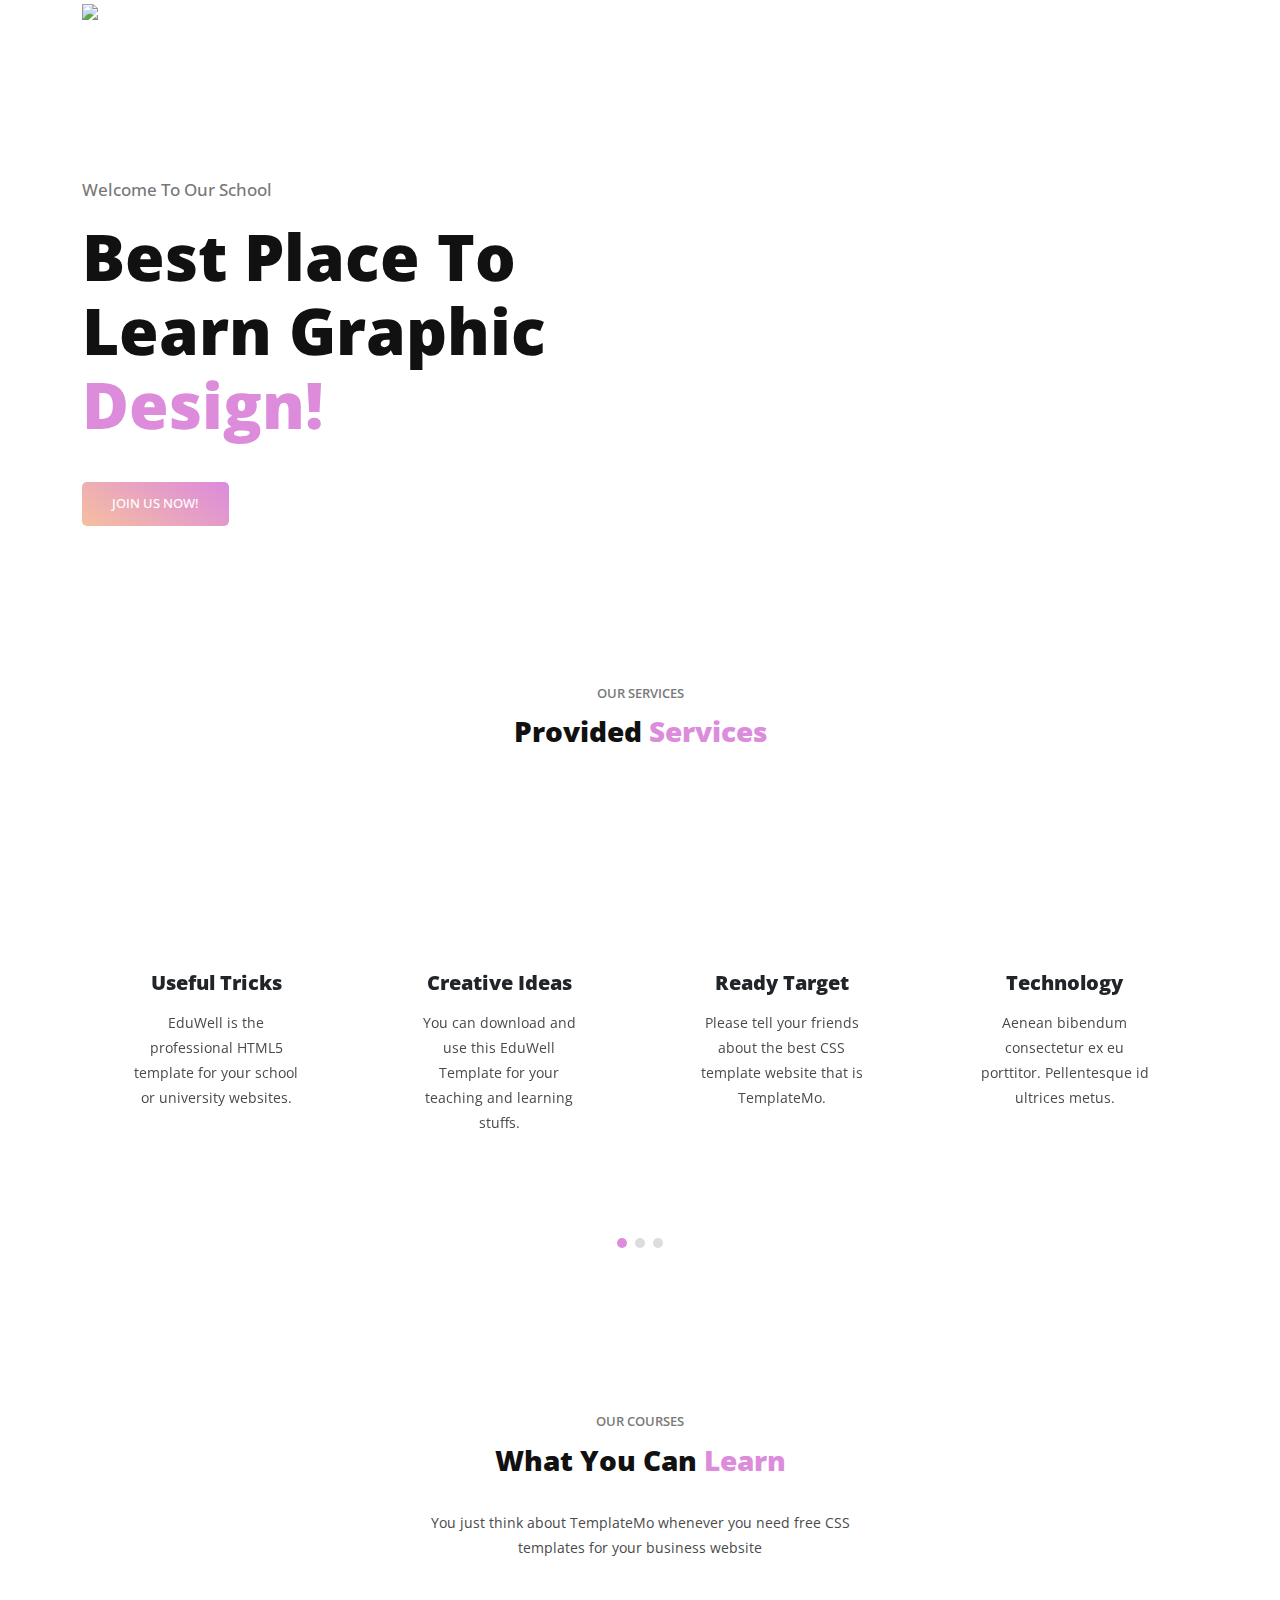
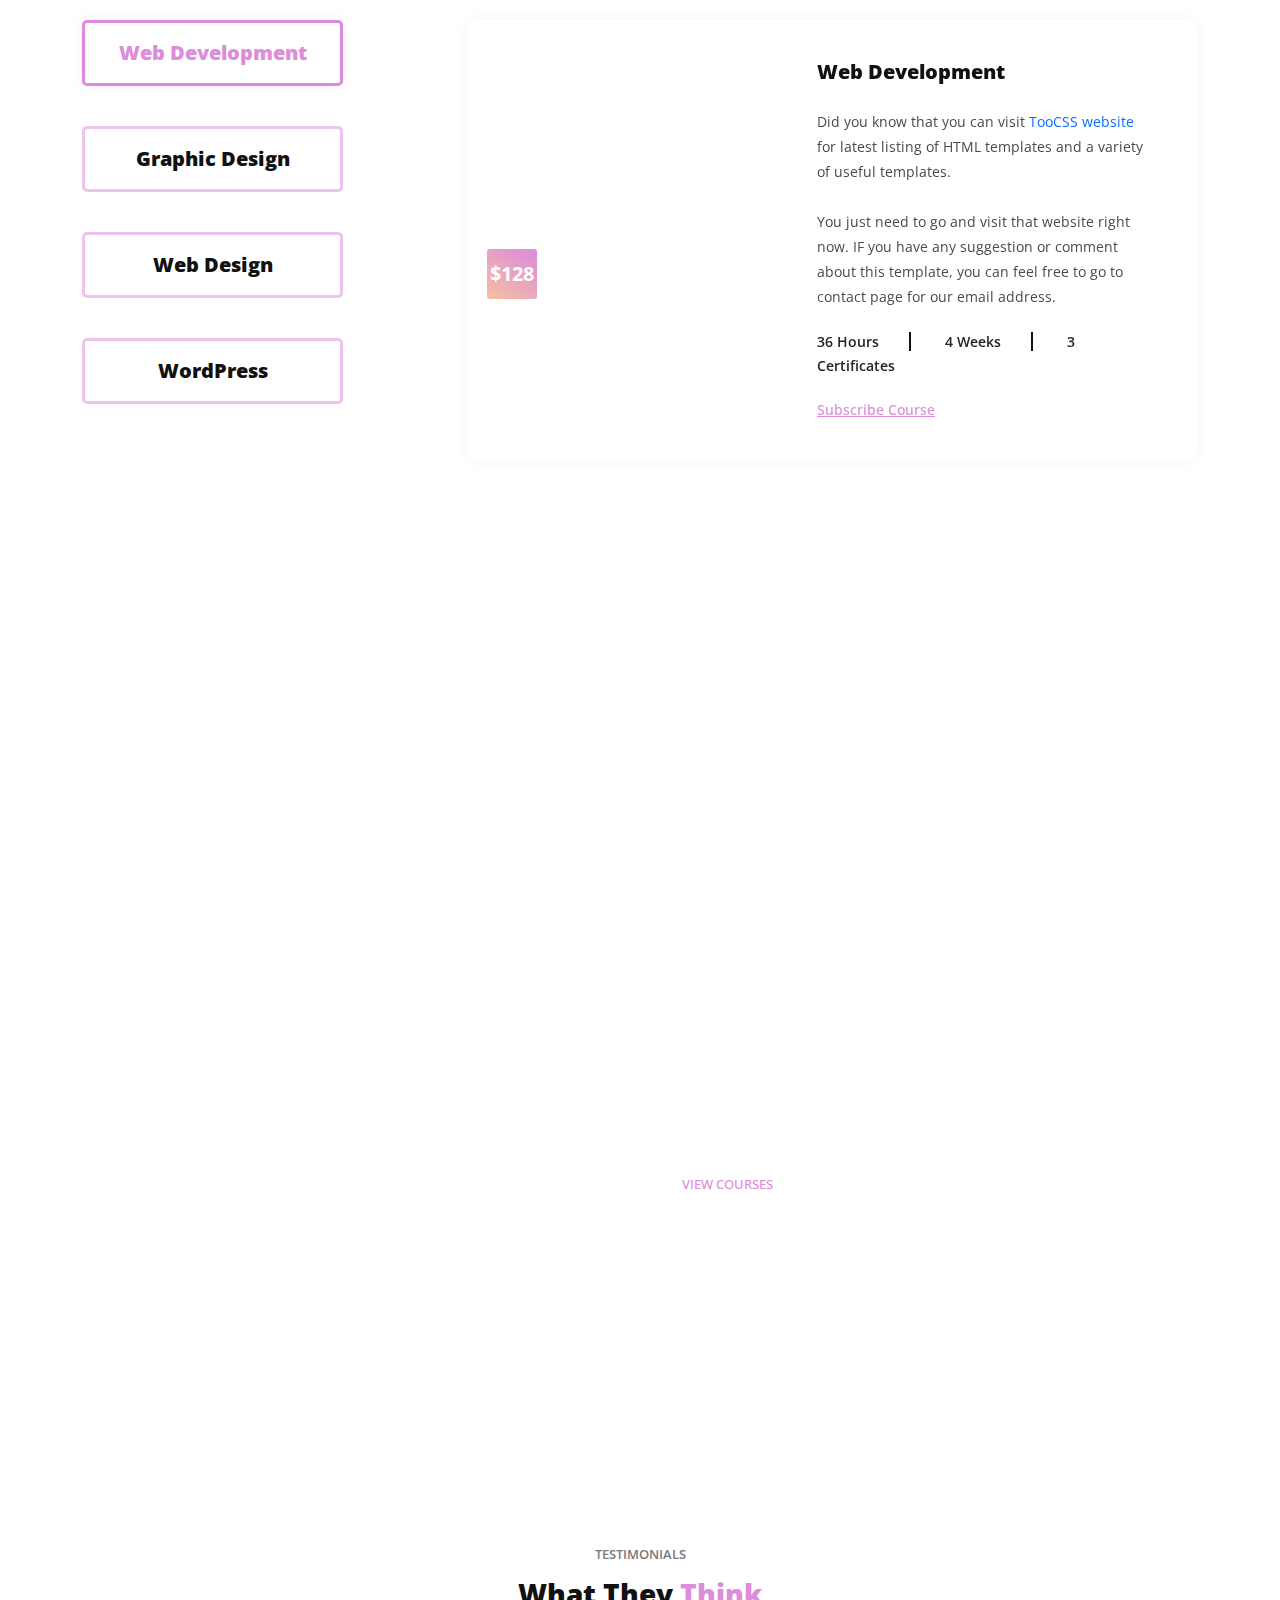
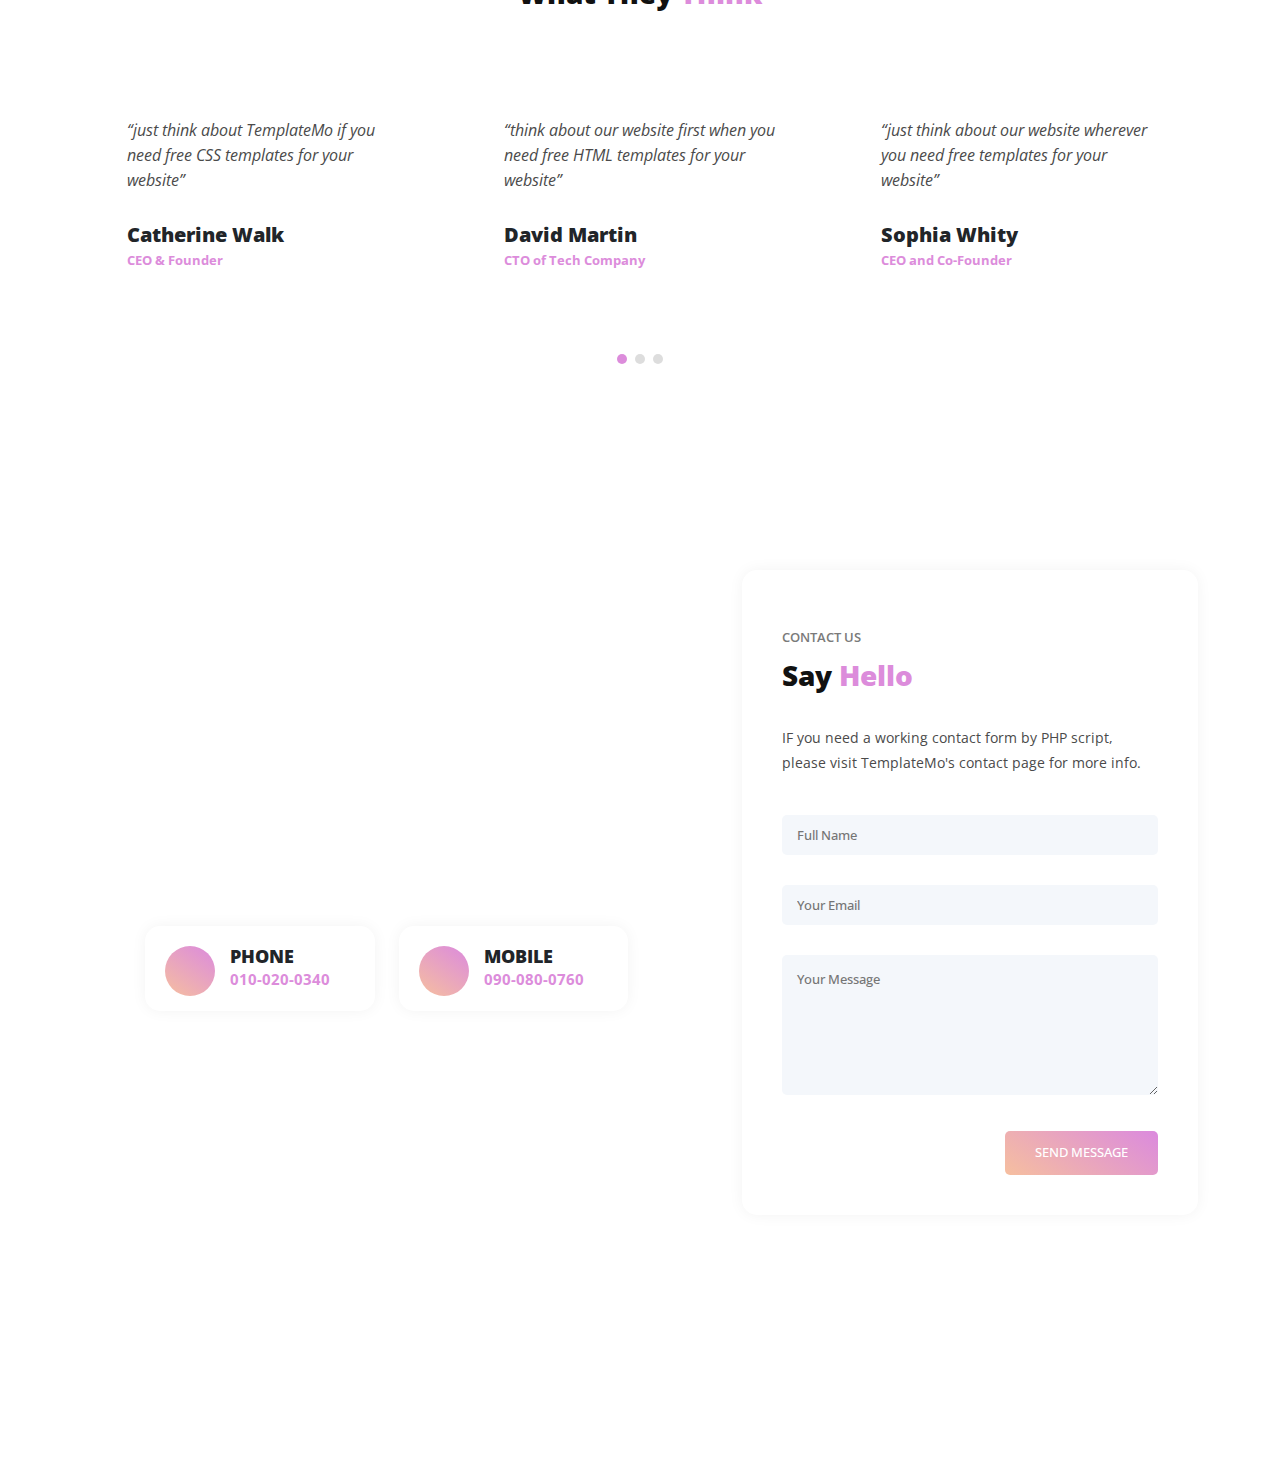
==== src/about_us.html @ ab00bff4 "About us" ====
<!DOCTYPE html>
<html lang="en">

  <head>

    <meta charset="utf-8">
    <meta name="viewport" content="width=device-width, initial-scale=1, shrink-to-fit=no">
    <meta name="description" content="">
    <meta name="author" content="">
    <link href="https://fonts.googleapis.com/css?family=Open+Sans:100,200,300,400,500,600,700,800,900" rel="stylesheet">

    <title>EduWell - Education HTML5 Template</title>

    <!-- Bootstrap core CSS -->
    <link href="css/bootstrap.min.css" rel="stylesheet">


    <!-- Additional CSS Files -->
    <link rel="stylesheet" href="css/fontawesome.css">
    <link rel="stylesheet" href="css/templatemo-eduwell-style.css">
    <link rel="stylesheet" href="css/owl.css">
    <link rel="stylesheet" href="css/lightbox.css">
<!--

TemplateMo 573 EduWell

https://templatemo.com/tm-573-eduwell

-->
  </head>

<body>


  <!-- ***** Header Area Start ***** -->
  <header class="header-area header-sticky">
      <div class="container">
          <div class="row">
              <div class="col-12">
                  <nav class="main-nav">
                      <!-- ***** Logo Start ***** -->
                      <a href="index.html" class="logo">
                          <img src="assets/images/templatemo-eduwell.png" alt="EduWell Template">
                      </a>
                      <!-- ***** Logo End ***** -->
                      <!-- ***** Menu Start ***** -->
                      <ul class="nav">
                          <li class="scroll-to-section"><a href="#top" class="active">Home</a></li>
                          <li class="scroll-to-section"><a href="#services">Services</a></li>
                          <li class="scroll-to-section"><a href="#courses">Courses</a></li>
                          <li class="has-sub">
                              <a href="javascript:void(0)">Pages</a>
                              <ul class="sub-menu">
                                  <li><a href="about-us.html">About Us</a></li>
                                  <li><a href="our-services.html">Our Services</a></li>
                                  <li><a href="contact-us.html">Contact Us</a></li>
                              </ul>
                          </li>
                          <li class="scroll-to-section"><a href="#testimonials">Testimonials</a></li> 
                          <li class="scroll-to-section"><a href="#contact-section">Contact Us</a></li> 
                      </ul>        
                      <a class='menu-trigger'>
                          <span>Menu</span>
                      </a>
                      <!-- ***** Menu End ***** -->
                  </nav>
              </div>
          </div>
      </div>
  </header>
  <!-- ***** Header Area End ***** -->

  <!-- ***** Main Banner Area Start ***** -->
  <section class="main-banner" id="top">
    <div class="container">
      <div class="row">
        <div class="col-lg-6 align-self-center">
          <div class="header-text">
            <h6>Welcome to our school</h6>
            <h2>Best Place To Learn Graphic <em>Design!</em></h2>
            <div class="main-button-gradient">
              <div class="scroll-to-section"><a href="#contact-section">Join Us Now!</a></div>
            </div>
          </div>
        </div>
        <div class="col-lg-6">
          <div class="right-image">
            <img src="assets/images/banner-right-image.png" alt="">
          </div>
        </div>
      </div>
    </div>
  </section>
  <!-- ***** Main Banner Area End ***** -->

  <section class="services" id="services">
    <div class="container">
      <div class="row">
        <div class="col-lg-12">
          <div class="section-heading">
            <h6>Our Services</h6>
            <h4>Provided <em>Services</em></h4>
          </div>
        </div>
        <div class="col-lg-12">
          <div class="owl-service-item owl-carousel">
            <div class="item">
              <div class="service-item">
                <div class="icon">
                  <img src="assets/images/service-icon-01.png" alt="">
                </div>
                <h4>Useful Tricks</h4>
                <p>EduWell is the professional HTML5 template for your school or university websites.</p>
              </div>
            </div>
            <div class="item">
              <div class="service-item">
                <div class="icon">
                  <img src="assets/images/service-icon-02.png" alt="">
                </div>
                <h4>Creative Ideas</h4>
                <p>You can download and use this EduWell Template for your teaching and learning stuffs.</p>
              </div>
            </div>
            <div class="item">
              <div class="service-item">
                <div class="icon">
                  <img src="assets/images/service-icon-03.png" alt="">
                </div>
                <h4>Ready Target</h4>
                <p>Please tell your friends about the best CSS template website that is TemplateMo.</p>
              </div>
            </div>
            <div class="item">
              <div class="service-item">
                <div class="icon">
                  <img src="assets/images/service-icon-04.png" alt="">
                </div>
                <h4>Technology</h4>
                <p>Aenean bibendum consectetur ex eu porttitor. Pellentesque id ultrices metus.</p>
              </div>
            </div>
            <div class="item">
              <div class="service-item">
                <div class="icon">
                  <img src="assets/images/service-icon-01.png" alt="">
                </div>
                <h4>Useful Tricks</h4>
                <p>In non nisi eget magna efficitur ultricies non quis sapien. Pellentesque tellus.</p>
              </div>
            </div>
            <div class="item">
              <div class="service-item">
                <div class="icon">
                  <img src="assets/images/service-icon-02.png" alt="">
                </div>
                <h4>Creative Ideas</h4>
                <p>Aenean bibendum consectetur ex eu porttitor. Pellentesque id ultrices metus.</p>
              </div>
            </div>
            <div class="item">
              <div class="service-item">
                <div class="icon">
                  <img src="assets/images/service-icon-03.png" alt="">
                </div>
                <h4>Ready Target</h4>
                <p>In non nisi eget magna efficitur ultricies non quis sapien. Pellentesque tellus.</p>
              </div>
            </div>
            <div class="item">
              <div class="service-item">
                <div class="icon">
                  <img src="assets/images/service-icon-04.png" alt="">
                </div>
                <h4>Technology</h4>
                <p>Aenean bibendum consectetur ex eu porttitor. Pellentesque id ultrices metus.</p>
              </div>
            </div>
            <div class="item">
              <div class="service-item">
                <div class="icon">
                  <img src="assets/images/service-icon-01.png" alt="">
                </div>
                <h4>Useful Tricks</h4>
                <p>In non nisi eget magna efficitur ultricies non quis sapien. Pellentesque tellus.</p>
              </div>
            </div>
            <div class="item">
              <div class="service-item">
                <div class="icon">
                  <img src="assets/images/service-icon-02.png" alt="">
                </div>
                <h4>Creative Ideas</h4>
                <p>Aenean bibendum consectetur ex eu porttitor. Pellentesque id ultrices metus.</p>
              </div>
            </div>
            <div class="item">
              <div class="service-item">
                <div class="icon">
                  <img src="assets/images/service-icon-03.png" alt="">
                </div>
                <h4>Ready Target</h4>
                <p>In non nisi eget magna efficitur ultricies non quis sapien. Pellentesque tellus.</p>
              </div>
            </div>
            <div class="item">
              <div class="service-item">
                <div class="icon">
                  <img src="assets/images/service-icon-04.png" alt="">
                </div>
                <h4>Technology</h4>
                <p>Praesent accumsan condimentum arcu, id porttitor est semper nec. Nunc diam lorem.</p>
              </div>
            </div>
          </div>
        </div>
      </div>
    </div>
  </section>

  <section class="our-courses" id="courses">
    <div class="container">
      <div class="row">
        <div class="col-lg-6 offset-lg-3">
          <div class="section-heading">
            <h6>OUR COURSES</h6>
            <h4>What You Can <em>Learn</em></h4>
            <p>You just think about TemplateMo whenever you need free CSS templates for your business website</p>
          </div>
        </div>
        <div class="col-lg-12">
          <div class="naccs">
            <div class="tabs">
              <div class="row">
                <div class="col-lg-3">
                  <div class="menu">
                    <div class="active gradient-border"><span>Web Development</span></div>
                    <div class="gradient-border"><span>Graphic Design</span></div>
                    <div class="gradient-border"><span>Web Design</span></div>
                    <div class="gradient-border"><span>WordPress</span></div>
                  </div>
                </div>
                <div class="col-lg-9">
                  <ul class="nacc">
                    <li class="active">
                      <div>
                        <div class="left-image">
                          <img src="assets/images/courses-01.jpg" alt="">
                          <div class="price"><h6>$128</h6></div>
                        </div>
                        <div class="right-content">
                          <h4>Web Development</h4>
                          <p>Did you know that you can visit <a rel="nofollow" href="https://www.toocss.com/" target="_blank">TooCSS website</a> for latest listing of HTML templates and a variety of useful templates. 
                          <br><br>You just need to go and visit that website right now. IF you have any suggestion or comment about this template, you can feel free to go to contact page for our email address.</p>
                          <span>36 Hours</span>
                          <span>4 Weeks</span>
                          <span class="last-span">3 Certificates</span>
                          <div class="text-button">
                            <a href="contact-us.html">Subscribe Course</a>
                          </div>
                        </div>
                      </div>
                    </li>
                    <li>
                      <div>
                        <div class="left-image">
                          <img src="assets/images/courses-02.jpg" alt="">
                          <div class="price"><h6>$156</h6></div>
                        </div>
                        <div class="right-content">
                          <h4>Creative Graphic Design</h4>
                          <p>You are not allowed to redistribute this template ZIP file on any other website without a permission from us.<br><br>There are some unethical people on this world copied and reposted our templates without any permission from us. Their Karma will hit them really hard. Yeah!</p>
                          <span>48 Hours</span>
                          <span>6 Weeks</span>
                          <span class="last-span">1 Certificate</span>
                          <div class="text-button">
                            <a href="contact-us.html">Subscribe Course</a>
                          </div>
                        </div>
                      </div>
                    </li>
                    <li>
                      <div>
                        <div class="left-image">
                          <img src="assets/images/courses-03.jpg" alt="">
                          <div class="price"><h6>$184</h6></div>
                        </div>
                        <div class="right-content">
                          <h4>Web Design</h4>
                          <p>Quinoa roof party squid prism sustainable letterpress cray hammock tumeric man bun mixtape tofu subway tile cronut. Deep v ennui subway tile organic seitan.<br><br>Kogi VHS freegan bicycle rights try-hard green juice probably haven't heard of them cliche la croix af chillwave.</p>
                          <span>28 Hours</span>
                          <span>4 Weeks</span>
                          <span class="last-span">1 Certificate</span>
                          <div class="text-button">
                            <a href="contact-us.html">Subscribe Course</a>
                          </div>
                        </div>
                      </div>
                    </li>
                    <li>
                      <div>
                        <div class="left-image">
                          <img src="assets/images/courses-04.jpg" alt="">
                          <div class="price"><h6>$76</h6></div>
                        </div>
                        <div class="right-content">
                          <h4>WordPress Introduction</h4>
                          <p>Quinoa roof party squid prism sustainable letterpress cray hammock tumeric man bun mixtape tofu subway tile cronut. Deep v ennui subway tile organic seitan.<br><br>Kogi VHS freegan bicycle rights try-hard green juice probably haven't heard of them cliche la croix af chillwave.</p>
                          <span>48 Hours</span>
                          <span>4 Weeks</span>
                          <span class="last-span">2 Certificates</span>
                          <div class="text-button">
                            <a href="contact-us.html">Subscribe Course</a>
                          </div>
                        </div>
                      </div>
                      </li>
                    </ul>
                </div>
              </div>
            </div>
          </div>
        </div>
      </div>
    </div>
  </section>

  <section class="simple-cta">
    <div class="container">
      <div class="row">
        <div class="col-lg-5 offset-lg-1">
          <div class="left-image">
            <img src="assets/images/cta-left-image.png" alt="">
          </div>
        </div>
        <div class="col-lg-5 align-self-center">
          <h6>Get the sale right now!</h6>
          <h4>Up to 50% OFF For 1+ courses</h4>
          <p>Kogi VHS freegan bicycle rights try-hard green juice probably haven't heard of them cliche la croix af chillwave.</p>
          <div class="white-button">
            <a href="contact-us.html">View Courses</a>
          </div>
        </div>
      </div>
    </div>
  </section>

  <section class="testimonials" id="testimonials">
    <div class="container">
      <div class="row">
        <div class="col-lg-12">
          <div class="section-heading">
            <h6>Testimonials</h6>
            <h4>What They <em>Think</em></h4>
          </div>
        </div>
        <div class="col-lg-12">
          <div class="owl-testimonials owl-carousel" style="position: relative; z-index: 5;">
            <div class="item">
              <p>“just think about TemplateMo if you need free CSS templates for your website”</p>
                <h4>Catherine Walk</h4>
                <span>CEO &amp; Founder</span>
                <img src="assets/images/quote.png" alt="">
            </div>
            <div class="item">
              <p>“think about our website first when you need free HTML templates for your website”</p>
                <h4>David Martin</h4>
                <span>CTO of Tech Company</span>
                <img src="assets/images/quote.png" alt="">
            </div>
            <div class="item">
              <p>“just think about our website wherever you need free templates for your website”</p>
                <h4>Sophia Whity</h4>
                <span>CEO and Co-Founder</span>
                <img src="assets/images/quote.png" alt="">
            </div>
            <div class="item">
              <p>“Praesent accumsan condimentum arcu, id porttitor est semper nec. Nunc diam lorem.”</p>
                <h4>Helen Shiny</h4>
                <span>Tech Officer</span>
                <img src="assets/images/quote.png" alt="">
            </div>
            <div class="item">
              <p>“Praesent accumsan condimentum arcu, id porttitor est semper nec. Nunc diam lorem.”</p>
                <h4>George Soft</h4>
                <span>Gadget Reviewer</span>
                <img src="assets/images/quote.png" alt="">
            </div>
            <div class="item">
              <p>“Praesent accumsan condimentum arcu, id porttitor est semper nec. Nunc diam lorem.”</p>
                <h4>Andrew Hall</h4>
                <span>Marketing Manager</span>
                <img src="assets/images/quote.png" alt="">
            </div>
            <div class="item">
              <p>“Praesent accumsan condimentum arcu, id porttitor est semper nec. Nunc diam lorem.”</p>
                <h4>Maxi Power</h4>
                <span>Fashion Designer</span>
                <img src="assets/images/quote.png" alt="">
            </div>
            <div class="item">
              <p>“Praesent accumsan condimentum arcu, id porttitor est semper nec. Nunc diam lorem.”</p>
                <h4>Olivia Too</h4>
                <span>Creative Designer</span>
                <img src="assets/images/quote.png" alt="">
            </div>
          </div>
        </div>
      </div>
    </div>
  </section>

  <section class="contact-us" id="contact-section">
    <div class="container">
      <div class="row">
        <div class="col-lg-8">
          <div id="map">
          
            <!-- You just need to go to Google Maps for your own map point, and copy the embed code from Share -> Embed a map section -->
            <iframe src="https://www.google.com/maps/embed?pb=!1m18!1m12!1m3!1d7151.84524236698!2d-122.19494600413192!3d47.56605883252286!2m3!1f0!2f0!3f0!3m2!1i1024!2i768!4f13.1!3m3!1m2!1s0x5490695e625f8965%3A0xf99b055e76477def!2sNewcastle%20Beach%20Park%20Playground%2C%20Bellevue%2C%20WA%2098006%2C%20USA!5e0!3m2!1sen!2sth!4v1644335269264!5m2!1sen!2sth" width="100%" height="420px" frameborder="0" style="border:0; border-radius: 15px; position: relative; z-index: 2;" allowfullscreen=""></iframe>
            <div class="row">
              <div class="col-lg-4 offset-lg-1">
                <div class="contact-info">
                  <div class="icon">
                    <i class="fa fa-phone"></i>
                  </div>
                  <h4>Phone</h4>
                  <span>010-020-0340</span>
                </div>
              </div>
              <div class="col-lg-4">
                <div class="contact-info">
                  <div class="icon">
                    <i class="fa fa-phone"></i>
                  </div>
                  <h4>Mobile</h4>
                  <span>090-080-0760</span>
                </div>
              </div>
            </div>
          </div>
        </div>
        <div class="col-lg-4">
          <form id="contact" action="" method="post">
            <div class="row">
              <div class="col-lg-12">
                <div class="section-heading">
                  <h6>Contact us</h6>
                  <h4>Say <em>Hello</em></h4>
                  <p>IF you need a working contact form by PHP script, please visit TemplateMo's contact page for more info.</p>
                </div>
              </div>
              <div class="col-lg-12">
                <fieldset>
                  <input type="name" name="name" id="name" placeholder="Full Name" autocomplete="on" required>
                </fieldset>
              </div>
              <div class="col-lg-12">
                <fieldset>
                  <input type="text" name="email" id="email" pattern="[^ @]*@[^ @]*" placeholder="Your Email" required="">
                </fieldset>
              </div>
              <div class="col-lg-12">
                <fieldset>
                  <textarea name="message" id="message" placeholder="Your Message"></textarea>
                </fieldset>
              </div>
              <div class="col-lg-12">
                <fieldset>
                  <button type="submit" id="form-submit" class="main-gradient-button">Send Message</button>
                </fieldset>
              </div>
            </div>
          </form>
        </div>
        <div class="col-lg-12">
          <ul class="social-icons">
            <li><a href="#"><i class="fa fa-facebook"></i></a></li>
            <li><a href="#"><i class="fa fa-twitter"></i></a></li>
            <li><a href="#"><i class="fa fa-linkedin"></i></a></li>
            <li><a href="#"><i class="fa fa-rss"></i></a></li>
            <li><a href="#"><i class="fa fa-dribbble"></i></a></li>
          </ul>
        </div>
        <div class="col-lg-12">
          <p class="copyright">Copyright © 2022 EduWell Co., Ltd. All Rights Reserved. 
          
          <br>Design: <a rel="sponsored" href="https://templatemo.com" target="_blank">TemplateMo</a></p>
        </div>
      </div>
    </div>
  </section>

  <!-- Scripts -->
  <!-- Bootstrap core JavaScript -->
    <script src="js/jquery-3.6.0.min.js"></script>
    <script src="js/bootstrap.min.js"></script>

    <script src="js/isotope.min.js"></script>
    <script src="js/owl-carousel.js"></script>
    <script src="js/lightbox.js"></script>
    <script src="js/tabs.js"></script>
    <script src="js/video.js"></script>
    <script src="js/slick-slider.js"></script>
    <script src="js/custom.js"></script>
    <script>
        //according to loftblog tut
        $('.nav li:first').addClass('active');

        var showSection = function showSection(section, isAnimate) {
          var
          direction = section.replace(/#/, ''),
          reqSection = $('.section').filter('[data-section="' + direction + '"]'),
          reqSectionPos = reqSection.offset().top - 0;

          if (isAnimate) {
            $('body, html').animate({
              scrollTop: reqSectionPos },
            800);
          } else {
            $('body, html').scrollTop(reqSectionPos);
          }

        };

        var checkSection = function checkSection() {
          $('.section').each(function () {
            var
            $this = $(this),
            topEdge = $this.offset().top - 80,
            bottomEdge = topEdge + $this.height(),
            wScroll = $(window).scrollTop();
            if (topEdge < wScroll && bottomEdge > wScroll) {
              var
              currentId = $this.data('section'),
              reqLink = $('a').filter('[href*=\\#' + currentId + ']');
              reqLink.closest('li').addClass('active').
              siblings().removeClass('active');
            }
          });
        };

        $('.main-menu, .responsive-menu, .scroll-to-section').on('click', 'a', function (e) {
          e.preventDefault();
          showSection($(this).attr('href'), true);
        });

        $(window).scroll(function () {
          checkSection();
        });
    </script>
</body>

</html>
---- src/css/templatemo-eduwell-style.css ----
/*

TemplateMo 573 EduWell

https://templatemo.com/tm-573-eduwell

*/

/* ---------------------------------------------
Table of contents
------------------------------------------------
01. font & reset css
02. reset
03. global styles
04. header
05. banner
06. features
07. testimonials
08. contact
09. footer
10. preloader
11. search
12. portfolio

--------------------------------------------- */
/* 
---------------------------------------------
font & reset css
--------------------------------------------- 
*/
@import url("https://fonts.googleapis.com/css?family=Open+Sans:100,200,300,400,500,600,700,800,900");
/* 
---------------------------------------------
reset
--------------------------------------------- 
*/
html, body, div, span, applet, object, iframe, h1, h2, h3, h4, h5, h6, p, blockquote, div
pre, a, abbr, acronym, address, big, cite, code, del, dfn, em, font, img, ins, kbd, q,
s, samp, small, strike, strong, sub, sup, tt, var, b, u, i, center, dl, dt, dd, ol, ul, li,
figure, header, nav, section, article, aside, footer, figcaption {
  margin: 0;
  padding: 0;
  border: 0;
  outline: 0;
}

.clearfix:after {
  content: ".";
  display: block;
  clear: both;
  visibility: hidden;
  line-height: 0;
  height: 0;
}

.clearfix {
  display: inline-block;
}

html[xmlns] .clearfix {
  display: block;
}

* html .clearfix {
  height: 1%;
}

ul, li {
  padding: 0;
  margin: 0;
  list-style: none;
}

header, nav, section, article, aside, footer, hgroup {
  display: block;
}

* {
  box-sizing: border-box;
}

html, body {
  font-family: 'Open Sans', sans-serif;
  font-weight: 400;
  background-color: #fff;
  font-size: 16px;
  -ms-text-size-adjust: 100%;
  -webkit-font-smoothing: antialiased;
  -moz-osx-font-smoothing: grayscale;
}

a {
  text-decoration: none !important;
}

h1, h2, h3, h4, h5, h6 {
  margin-top: 0px;
  margin-bottom: 0px;
}

ul {
  margin-bottom: 0px;
}

p {
  font-size: 14px;
  line-height: 25px;
  color: #4a4a4a;
}

img {
  width: 100%;
  overflow: hidden;
}

/* 
---------------------------------------------
global styles
--------------------------------------------- 
*/
html,
body {
  background: #fff;
  font-family: 'Open Sans', sans-serif;
}

::selection {
  background: #dc8cdb;
  color: #fff;
}

::-moz-selection {
  background: #dc8cdb;
  color: #fff;
}

@media (max-width: 991px) {
  html, body {
    overflow-x: hidden;
  }
  .mobile-top-fix {
    margin-top: 30px;
    margin-bottom: 0px;
  }
  .mobile-bottom-fix {
    margin-bottom: 30px;
  }
  .mobile-bottom-fix-big {
    margin-bottom: 60px;
  }
}

.main-button-gradient a {
  font-size: 13px;
  color: #fff;
  background: rgb(219,138,222);
  background: linear-gradient(-145deg, rgba(219,138,222,1) 0%, rgba(246,191,159,1) 100%);
  padding: 12px 30px;
  display: inline-block;
  border-radius: 5px;
  font-weight: 500;
  text-transform: uppercase;
  transition: all .3s;
}

.main-button-gradient a:hover {
  background: rgb(219,138,222);
  background: linear-gradient(-145deg, rgba(219,138,222,1) 0%, rgba(246,191,159,1) 100%);
  opacity: 0.9;
}

.white-button a {
  font-size: 13px;
  color: #dc8cdb;
  background-color: #fff;
  padding: 12px 30px;
  display: inline-block;
  border-radius: 5px;
  font-weight: 500;
  text-transform: uppercase;
  transition: all .3s;
}

.white-button a:hover {
  opacity: 0.9;
}

.text-button a {
  font-size: 14px;
  font-weight: 500;
  color: #dc8cdb;
  text-decoration: underline !important;
  transition: all .3s;
}

.text-button a:hover {
  opacity: 0.75;
}

section {
  margin-top: 140px;
}

#contact-section {
  padding-top: 20px;
}

.section-heading {
  position: relative;
  z-index: 2;
  padding-top: 20px;
  margin-top: 0px;
  text-align: center;
  margin-bottom: 60px;
}

.section-heading h6 {
  font-size: 13px;
  text-transform: uppercase;
  color: #7a7a7a;
  font-weight: 600;
}

.section-heading h4 {
  margin-top: 10px;
  line-height: 40px;
  font-size: 28px;
  font-weight: 900;
  text-transform: capitalize;
  color: #111;
}

.section-heading h4 em {
  font-style: normal;
  color: #dc8cdb;
}

.section-heading p {
  margin-top: 30px;
}


/* 
---------------------------------------------
header
--------------------------------------------- 
*/
.background-header {
  background: rgb(219,138,222) !important;
  background: linear-gradient(-145deg, rgba(219,138,222,1) 0%, rgba(246,191,159,1) 100%) !important;
  height: 80px!important;
  position: fixed!important;
  top: 0!important;
  left: 0;
  right: 0;
  box-shadow: 0px 0px 10px rgba(0,0,0,0.15)!important;
}

.header-area {
  background-image: url(../images/header-bg.png);
  background-size: contain;
  background-repeat: no-repeat;
  background-position: center;
  position: absolute;
  height: 110px;
  top: 0;
  left: 0;
  right: 0;
  z-index: 100;
  -webkit-transition: all .5s ease 0s;
  -moz-transition: all .5s ease 0s;
  -o-transition: all .5s ease 0s;
  transition: all .5s ease 0s;
}

.header-area .main-nav {
  min-height: 80px;
  background: transparent;
}

.header-area .main-nav .logo {
  line-height: 100px;
  color: #fff;
  font-size: 28px;
  font-weight: 700;
  text-transform: uppercase;
  letter-spacing: 2px;
  float: left;
  -webkit-transition: all 0.3s ease 0s;
  -moz-transition: all 0.3s ease 0s;
  -o-transition: all 0.3s ease 0s;
  transition: all 0.3s ease 0s;
}

.background-header .main-nav .logo {
  line-height: 75px;
}

.background-header .nav {
  margin-top: 20px !important;
}

.header-area .main-nav .nav {
  float: right;
  margin-top: 35px;
  margin-right: 0px;
  background-color: transparent;
  -webkit-transition: all 0.3s ease 0s;
  -moz-transition: all 0.3s ease 0s;
  -o-transition: all 0.3s ease 0s;
  transition: all 0.3s ease 0s;
  position: relative;
  z-index: 999;
}

.header-area .main-nav .nav li {
  padding-left: 30px;
  padding-right: 30px;
}

.header-area .main-nav .nav li:last-child {
  padding-right: 0px;
}

.header-area .main-nav .nav li a {
  display: block;
  font-weight: 400;
  font-size: 14px;
  text-transform: capitalize;
  color: #fff;
  -webkit-transition: all 0.3s ease 0s;
  -moz-transition: all 0.3s ease 0s;
  -o-transition: all 0.3s ease 0s;
  transition: all 0.3s ease 0s;
  height: 40px;
  line-height: 40px;
  border: transparent;
  letter-spacing: 1px;
}

.header-area .main-nav .nav li:hover a,
.header-area .main-nav .nav li a.active {
  color: #fff!important;
  opacity: 0.75;
}

.background-header .main-nav .nav li:hover a,
.background-header .main-nav .nav li a.active {
  color: #fff!important;
  opacity: 1;
}

.header-area .main-nav .nav li.has-sub {
  position: relative;
  padding-right: 15px;
}

.header-area .main-nav .nav li.has-sub:after {
  font-family: FontAwesome;
  content: "\f107";
  font-size: 12px;
  color: #fff;
  position: absolute;
  right: 5px;
  top: 12px;
}

.header-area .main-nav .nav li.has-sub ul.sub-menu {
  position: absolute;
  width: 140px;
  box-shadow: 0 2px 28px 0 rgba(0, 0, 0, 0.06);
  overflow: hidden;
  top: 40px;
  border-radius: 5px;
  opacity: 0;
  transition: all .3s;
  transform: translateY(+2em);
  visibility: hidden;
  z-index: -1;
}

.header-area .main-nav .nav li.has-sub ul.sub-menu li {
  margin-left: 0px;
  padding-left: 0px;
  padding-right: 0px;
}

.header-area .main-nav .nav li.has-sub ul.sub-menu li a {
  opacity: 1;
  display: block;
  background: #f7f7f7;
  color: #2a2a2a!important;
  padding-left: 20px;
  height: 40px;
  line-height: 40px;
  -webkit-transition: all 0.3s ease 0s;
  -moz-transition: all 0.3s ease 0s;
  -o-transition: all 0.3s ease 0s;
  transition: all 0.3s ease 0s;
  position: relative;
  font-size: 12px;
  font-weight: 400;
  border-bottom: 1px solid #eee;
}

.header-area .main-nav .nav li.has-sub ul li a:hover {
  background: #fff;
  color: #dc8cdb!important;
  padding-left: 25px;
}

.header-area .main-nav .nav li.has-sub ul li a:hover:before {
  width: 3px;
}

.header-area .main-nav .nav li.has-sub:hover ul.sub-menu {
  visibility: visible;
  opacity: 1;
  z-index: 1;
  transform: translateY(0%);
  transition-delay: 0s, 0s, 0.3s;
}

.header-area .main-nav .menu-trigger {
  cursor: pointer;
  display: block;
  position: absolute;
  top: 33px;
  width: 32px;
  height: 40px;
  text-indent: -9999em;
  z-index: 99;
  right: 40px;
  display: none;
}

.background-header .main-nav .menu-trigger {
  top: 23px;
}

.header-area .main-nav .menu-trigger span,
.header-area .main-nav .menu-trigger span:before,
.header-area .main-nav .menu-trigger span:after {
  -moz-transition: all 0.4s;
  -o-transition: all 0.4s;
  -webkit-transition: all 0.4s;
  transition: all 0.4s;
  background-color: #fff;
  display: block;
  position: absolute;
  width: 30px;
  height: 2px;
  left: 0;
}

.background-header .main-nav .menu-trigger span,
.background-header .main-nav .menu-trigger span:before,
.background-header .main-nav .menu-trigger span:after {
  background-color: #fff;
}

.header-area .main-nav .menu-trigger span:before,
.header-area .main-nav .menu-trigger span:after {
  -moz-transition: all 0.4s;
  -o-transition: all 0.4s;
  -webkit-transition: all 0.4s;
  transition: all 0.4s;
  background-color: #fff;
  display: block;
  position: absolute;
  width: 30px;
  height: 2px;
  left: 0;
  width: 75%;
}

.background-header .main-nav .menu-trigger span:before,
.background-header .main-nav .menu-trigger span:after {
  background-color: #fff;
}

.header-area .main-nav .menu-trigger span:before,
.header-area .main-nav .menu-trigger span:after {
  content: "";
}

.header-area .main-nav .menu-trigger span {
  top: 16px;
}

.header-area .main-nav .menu-trigger span:before {
  -moz-transform-origin: 33% 100%;
  -ms-transform-origin: 33% 100%;
  -webkit-transform-origin: 33% 100%;
  transform-origin: 33% 100%;
  top: -10px;
  z-index: 10;
}

.header-area .main-nav .menu-trigger span:after {
  -moz-transform-origin: 33% 0;
  -ms-transform-origin: 33% 0;
  -webkit-transform-origin: 33% 0;
  transform-origin: 33% 0;
  top: 10px;
}

.header-area .main-nav .menu-trigger.active span,
.header-area .main-nav .menu-trigger.active span:before,
.header-area .main-nav .menu-trigger.active span:after {
  background-color: transparent;
  width: 100%;
}

.header-area .main-nav .menu-trigger.active span:before {
  -moz-transform: translateY(6px) translateX(1px) rotate(45deg);
  -ms-transform: translateY(6px) translateX(1px) rotate(45deg);
  -webkit-transform: translateY(6px) translateX(1px) rotate(45deg);
  transform: translateY(6px) translateX(1px) rotate(45deg);
  background-color: #fff;
}

.background-header .main-nav .menu-trigger.active span:before {
  background-color: #fff;
}

.header-area .main-nav .menu-trigger.active span:after {
  -moz-transform: translateY(-6px) translateX(1px) rotate(-45deg);
  -ms-transform: translateY(-6px) translateX(1px) rotate(-45deg);
  -webkit-transform: translateY(-6px) translateX(1px) rotate(-45deg);
  transform: translateY(-6px) translateX(1px) rotate(-45deg);
  background-color: #fff;
}

.background-header .main-nav .menu-trigger.active span:after {
  background-color: #fff;
}

.header-area.header-sticky {
  min-height: 80px;
}

.header-area .nav {
  margin-top: 30px;
}

.header-area.header-sticky .nav li a.active {
  color: #dc8cdb;
}

@media (max-width: 1200px) {
  .header-area .main-nav .nav li {
    padding-left: 7px;
    padding-right: 7px;
  }
  .header-area .main-nav:before {
    display: none;
  }
}

@media (max-width: 767px) {
  .header-area .main-nav .logo {
    color: #1e1e1e;
  }
  .header-area.header-sticky .nav li a:hover,
  .header-area.header-sticky .nav li a.active {
    color: #dc8cdb!important;
    opacity: 1;
  }
  .header-area.header-sticky .nav li.search-icon a {
    width: 100%;
  }
  .header-area {
    background-color: #f7f7f7;
    padding: 0px 15px;
    height: 100px;
    box-shadow: none;
    text-align: center;
  }
  .header-area .container {
    padding: 0px;
  }
  .header-area .logo {
    margin-left: 30px;
  }
  .header-area .menu-trigger {
    display: block !important;
  }
  .header-area .main-nav {
    overflow: hidden;
  }
  .header-area .main-nav .nav {
    float: none;
    width: 100%;
    display: none;
    -webkit-transition: all 0s ease 0s;
    -moz-transition: all 0s ease 0s;
    -o-transition: all 0s ease 0s;
    transition: all 0s ease 0s;
    margin-left: 0px;
  }
  .header-area .main-nav .nav li:first-child {
    border-top: 1px solid #eee;
  }
  .header-area.header-sticky .nav {
    margin-top: 100px !important;
  }
  .header-area .main-nav .nav li {
    width: 100%;
    background: #fff;
    border-bottom: 1px solid #eee;
    padding-left: 0px !important;
    padding-right: 0px !important;
  }
  .header-area .main-nav .nav li a {
    height: 50px !important;
    line-height: 50px !important;
    padding: 0px !important;
    border: none !important;
    background: #f7f7f7 !important;
    color: #191a20 !important;
  }
  .header-area .main-nav .nav li a:hover {
    background: #eee !important;
    color: #dc8cdb!important;
  }
  .header-area .main-nav .nav li.has-sub ul.sub-menu {
    position: relative;
    visibility: inherit;
    opacity: 1;
    z-index: 1;
    transform: translateY(0%);
    top: 0px;
    width: 100%;
    box-shadow: none;
    height: 0px;
    transition: all 0s;
  }
  .header-area .main-nav .nav li.submenu ul li a {
    font-size: 12px;
    font-weight: 400;
  }
  .header-area .main-nav .nav li.submenu ul li a:hover:before {
    width: 0px;
  }
  .header-area .main-nav .nav li.has-sub ul.sub-menu {
    height: auto;
  }
  .header-area .main-nav .nav li.has-sub:after {
    color: #3B566E;
    right: 30px;
    font-size: 14px;
    top: 15px;
  }
  .header-area .main-nav .nav li.submenu:hover ul, .header-area .main-nav .nav li.submenu:focus ul {
    height: 0px;
  }
}

@media (min-width: 767px) {
  .header-area .main-nav .nav {
    display: flex !important;
  }
}


/* 
---------------------------------------------
banner
--------------------------------------------- 
*/

section.main-banner {
  margin-top: 0px;
}

.main-banner {
  padding-top: 180px;
}

.main-banner .right-image {
  margin-left: 120px;
  position: relative;
  z-index: 2;
}

.main-banner .right-image img {
  position: relative;
  z-index: 2;
}

.main-banner .right-image::after {
  position: absolute;
  background-image: url(../images/banner-right-dec.png);
  width: 378px;
  height: 378px;
  content: '';
  right: -25%;
  z-index: 1;
}

.main-banner .header-text::after {
  position: absolute;
  background-image: url(../images/banner-left-dec.png);
  width: 214px;
  height: 429px;
  content: '';
  left: 0;
  bottom: -240px;
  z-index: 1;
}

.main-banner .header-text h6 {
  position: relative;
  z-index: 2;
  font-size: 17px;
  font-weight: 500;
  text-transform: capitalize;
  color: #777777;;
}

.main-banner .header-text h2 {
  position: relative;
  z-index: 2;
  margin-top: 20px;
  font-size: 64px;
  color: #111111;
  font-weight: 900;
  line-height: 74px;
  margin-bottom: 40px;
}

.main-banner .header-text h2 em {
  font-style: normal;
  color: #dc8cdb;
}

.main-banner .main-button-gradient {
  position: relative;
  z-index: 2;
}


/*
---------------------------------------------
services
---------------------------------------------
*/ 

.services .item {
  border-radius: 15px;
  text-align: center;
  padding: 50px 30px;
  margin: 15px;
  transition: all .3s;
}

.services .item:hover {
  box-shadow: 0px 0px 15px rgba(0, 0, 0, 0.06);
}

.services .item .icon {
  max-width: 75px;
  margin: 0 auto;
  min-height: 80px;
  line-height: 80px;
  vertical-align: middle;
}

.services .item h4 {
  margin-top: 15px;
  margin-bottom: 15px;
  font-size: 20px;
  font-weight: 800;
}

.services .owl-dots {
  text-align: center;
  margin-top: 30px;
}

.services .owl-dots .owl-dot {
  width: 10px;
  height: 10px;
  background-color: #ddd;
  border-radius: 50%;
  margin: 0px 4px;
}

.services .owl-dots .active {
  background-color: #dc8cdb;
}


/*
---------------------------------------------
our courses
---------------------------------------------
*/

section.our-courses {
  position: relative;
}

section.our-courses .section-heading p {
  padding: 0px 60px;
}

section.our-courses:before {
  position: absolute;
  content: '';
  background-image: url(../images/our-courses-left-dec.png);
  left: 45px;
  top: -140px;
  width: 291px;
  height: 231px;
  z-index: 1;
}

section.our-courses:after {
  position: absolute;
  content: '';
  background-image: url(../images/our-courses-right-dec.png);
  right: 45px;
  top: -140px;
  width: 291px;
  height: 231px;
  z-index: 1;
}

section.our-courses .naccs {
  position: relative;
}

section.our-courses .naccs .menu div {
  padding: 15px 30px;
  text-align: center;
  border-radius: 5px !important;
  margin-bottom: 40px;
  font-size: 20px;
  color: #111;
  background-color: #fff;
  cursor: pointer;
  vertical-align: middle;
  font-weight: 900;
  transition: 1s all cubic-bezier(0.075, 0.82, 0.165, 1);
  border: 3px solid rgba(219,138,222,0.5);
}

section.our-courses .naccs .menu div.active {
  color: #dc8cdb;
  border: 3px solid rgba(219,138,222,1);
  box-shadow: 0px 0px 15px rgba(0, 0, 0, 0.05);
}

section.our-courses ul.nacc {
  margin-left: 100px !important;
  position: relative;
  min-height: 100%;
  list-style: none;
  margin: 0;
  padding: 0;
  transition: 0.5s all cubic-bezier(0.075, 0.82, 0.165, 1);
}

section.our-courses ul.nacc li {
  background-color: #fff;
  overflow: hidden;
  opacity: 0;
  transform: translateX(50px);
  position: absolute;
  list-style: none;
  transition: 1s all cubic-bezier(0.075, 0.82, 0.165, 1);
  border-radius: 15px;
  box-shadow: 0px 0px 15px rgba(0, 0, 0, 0.05);
  padding-right: 50px;
}

section.our-courses ul.nacc li .left-image {
  position: absolute;
  margin-right: 50px;
  top: 50%;
  transform: translateY(-50%);
}

section.our-courses ul.nacc li .left-image img {
  border-top-left-radius: 15px;
  border-bottom-left-radius: 15px;
}

section.our-courses ul.nacc li .left-image .price h6 {
  position: absolute;
  background: rgb(219,138,222);
  background: linear-gradient(-145deg, rgba(219,138,222,1) 0%, rgba(246,191,159,1) 100%);
  color: #fff;
  top: 20px;
  left: 20px;
  font-size: 20px;
  font-weight: 700;
  width: 50px;
  height: 50px;
  border-radius: 3px;
  display: inline-block;
  text-align: center;
  line-height: 50px;
}

section.our-courses ul.nacc li .right-content {
  padding: 40px 0px;
  margin-left: 350px;
}

section.our-courses ul.nacc li .right-content h4 {
  font-size: 20px;
  color: #111;
  margin-bottom: 25px;
  font-weight: 800;
}

section.our-courses ul.nacc li .right-content ul {
  margin-top: 20px;
  margin-bottom: 20px;
}

section.our-courses ul.nacc li .right-content span {
  font-size: 14px;
  font-weight: 600;
  margin-right: 30px;
  padding-right: 30px;
  border-right: 2px solid #111;
}

section.our-courses ul.nacc li .right-content .last-span {
  margin-right: 0px;
  padding-right: 0px;
  border-right: none;
}

section.our-courses ul.nacc li .right-content p {
  margin-bottom: 20px;
}

section.our-courses ul.nacc li .right-content .text-button {
  margin-top: 20px;
}

section.our-courses ul.nacc li.active {
  position: relative;
  transition-delay: 0.3s;
  z-index: 2;
  opacity: 1;
  transform: translateX(0px);
}

section.our-courses ul.nacc li p {
  margin: 0;
}


/*
---------------------------------------------
cta
---------------------------------------------
*/

section.simple-cta {
  background-image: url(../images/cta-bg.png);
  background-repeat: no-repeat;
  background-position: center center;
  background-size: cover;
  width: 100%;
  padding: 180px 0px 180px 0px;
}

section.simple-cta .left-image {
  margin-right: 45px;
}

section.simple-cta h6 {
  font-size: 17px;
  color: #fff;
}

section.simple-cta h4 {
  font-size: 62px;
  font-weight: 900;
  color: #fff;
  line-height: 74px;
  margin-top: 20px;
}

section.simple-cta p {
  color: #fff;
  margin-top: 30px;
  margin-bottom: 40px;
}


/* 
---------------------------------------------
testimonials
--------------------------------------------- 
*/

section.testimonials {
  position: relative;
}

section.testimonials:before {
  position: absolute;
  content: '';
  background-image: url(../images/testimonials-left-dec.png);
  left: 0px;
  top: -140px;
  width: 593px;
  height: 352px;
  z-index: 1;
}

section.testimonials:after {
  position: absolute;
  content: '';
  background-image: url(../images/testimonials-right-dec.png);
  right: 0px;
  bottom: -140px;
  width: 632px;
  height: 352px;
  z-index: 1;
}

.testimonials .item {
  border-radius: 15px;
  padding: 30px;
  background-color: #fff;
  margin: 15px;
  transition: all .3s;
  position: relative;
  z-index: 2;
}

.testimonials .item:hover {
  box-shadow: 0px 0px 15px rgba(0, 0, 0, 0.06);
}

.testimonials .item p {
  font-size: 16px;
  font-style: italic;
}

.testimonials .item h4 {
  margin-top: 30px;
  font-size: 20px;
  font-weight: 900;
  position: relative;
}

.testimonials .item span {
  font-size: 13px;
  font-weight: 700;
  color: #dc8cdb;
}

.testimonials .item img {
  max-width: 44px;
  z-index: 2;
  position: absolute;
  right: 30px;
  bottom: 30px
}

.testimonials .owl-dots {
  text-align: center;
  margin-top: 30px;
}

.testimonials .owl-dots .owl-dot {
  width: 10px;
  height: 10px;
  background-color: #ddd;
  border-radius: 50%;
  margin: 0px 4px;
}

.testimonials .owl-dots .active {
  background-color: #dc8cdb;
}



/* 
---------------------------------------------
contact us
--------------------------------------------- 
*/

section.contact-us {
  background-image: url(../images/footer-bg.png);
  background-position: center center;
  background-repeat: no-repeat;
  background-size: cover;
  padding: 0px;
  position: relative;
}

section.contact-us:after {
  position: absolute;
  content: '';
  background-image: url(../images/footer-left-dec.png);
  left: 0px;
  top: 60px;
  width: 267px;
  height: 396px;
  z-index: 1;
}

section.contact-us .contact-info {
  background-color: #fff;
  margin-top: -30px;
  box-shadow: 0px 0px 15px rgba(0, 0, 0, 0.05);
  border-radius: 15px;
  z-index: 5;
  position: relative;
  padding: 20px;
}

section.contact-us .contact-info .icon i {
  float: left;
  margin-right: 15px;
  width: 50px;
  height: 50px;
  display: inline-block;
  text-align: center;
  line-height: 50px;
  border-radius: 50%;
  background: rgb(219,138,222);
  background: linear-gradient(-145deg, rgba(219,138,222,1) 0%, rgba(246,191,159,1) 100%);
  color: #fff;
}

section.contact-us .contact-info h4 {
  font-size: 18px;
  font-weight: 900;
  text-transform: uppercase;
}

section.contact-us .contact-info span {
  font-size: 15px;
  color: #dc8cdb;
  font-weight: 700;
}

section.contact-us .section-heading {
  text-align: left;
  margin-bottom: 40px;
}

section.contact-us #contact {
  margin-left: -100px;
  position: relative;
  z-index: 5;
  background-color: #fff;
  margin-top: 40px;
  box-shadow: 0px 0px 15px rgba(0, 0, 0, 0.05);
  border-radius: 15px;
  padding: 40px;
}

section.contact-us #contact input {
  width: 100%;
  height: 40px;
  border-radius: 5px;
  background-color: #f4f7fb;
  outline: none;
  border: none;
  box-shadow: none;
  font-size: 13px;
  font-weight: 500;
  color: #7a7a7a;
  padding: 0px 15px;
  margin-bottom: 30px;
}

section.contact-us #contact textarea {
  width: 100%;
  min-height: 140px;
  max-height: 180px;
  border-radius: 5px;
  background-color: #f4f7fb;
  outline: none;
  border: none;
  box-shadow: none;
  font-size: 13px;
  font-weight: 500;
  color: #7a7a7a;
  padding: 15px;
  margin-bottom: 30px;
}

section.contact-us #contact button {
  float: right;
  font-size: 13px;
  color: #fff;
  background: rgb(219,138,222);
  background: linear-gradient(-145deg, rgba(219,138,222,1) 0%, rgba(246,191,159,1) 100%);
  padding: 12px 30px;
  display: inline-block;
  border-radius: 5px;
  font-weight: 500;
  text-transform: uppercase;
  transition: all .3s;
  transition: all .3s;
  border: none;
  outline: none;
}

section.contact-us #contact button:hover {
  opacity: 0.9;
}

section.contact-us ul.social-icons li {
  display: inline-block;
  margin: 0px 5px;
}

section.contact-us ul.social-icons {
  text-align: center;
  margin-top: 70px;
}

section.contact-us ul.social-icons li a {
  width: 44px;
  height: 44px;
  display: inline-block;
  text-align: center;
  line-height: 44px;
  background-color: #fff;
  color: #dc8cdb;
  border-radius: 50%;
  transition: all .5s;
}

section.contact-us ul.social-icons li a:hover {
  background-color: #dc8cdb;
  color: #fff;
}

p.copyright {
  text-align: center;
  color: #fff;
  margin: 40px 0px;
}

p.copyright a {
  font-weight: 700;
  color: #fff;
}

/*
---------------------------------------------
heading page
---------------------------------------------
*/

section.page-heading {
  margin-top: 190px;
  text-align: center;
}

section.page-heading .header-text {
  border-bottom: 3px solid #eee;
  padding-bottom: 80px;
}

section.page-heading .header-text h4 {
  font-size: 17px;
  text-transform: capitalize;
  color: #7a7a7a;
}

section.page-heading .header-text h1 {
  font-size: 62px;
  font-weight: 900;
  color: #111;
  margin-top: 10px;
}


/*
---------------------------------------------
about us page
---------------------------------------------
*/

section.get-info .left-image {
  margin-right: 30px;
}

section.get-info .section-heading {
  text-align: left;
}

section.get-info .info-item {
  border-radius: 15px;
  text-align: left;
  padding: 60px 30px 30px 30px;
  box-shadow: 0px 0px 15px rgba(0, 0, 0, 0.06);
  position: relative;
}

section.get-info .info-item .icon {
  position: absolute;
  left: 30px;
  top: -30px;
  width: 80px;
  height: 80px;
  display: inline-block;
  border-radius: 15px;
  text-align: center;
  line-height: 80px;
  background-color: #fff;
  box-shadow: 0px 0px 15px rgba(0, 0, 0, 0.06);
}

section.get-info .info-item .icon img {
  max-width: 60%;
}

section.get-info .info-item h4 {
  margin-top: 15px;
  margin-bottom: 15px;
  font-size: 20px;
  font-weight: 800;
}

section.our-team {
  position: relative;
}

section.our-team .section-heading p {
  padding: 0px 60px;
}

section.our-team:before {
  position: absolute;
  content: '';
  background-image: url(../images/our-courses-left-dec.png);
  left: 45px;
  top: -140px;
  width: 291px;
  height: 231px;
  z-index: 1;
}

section.our-team:after {
  position: absolute;
  content: '';
  background-image: url(../images/our-courses-right-dec.png);
  right: 45px;
  top: -140px;
  width: 291px;
  height: 231px;
  z-index: 1;
}

section.our-team .naccs {
  position: relative;
  text-align: center;
}

section.our-team .naccs .menu {
  position: relative;
  display: inline-block;
}

section.our-team .naccs .menu div {
  margin: 0px 15px;
  text-align: center;
  display: inline-block;
  width: 15%;
  text-align: center;
  font-size: 20px;
  color: #111;
  background-color: #fff;
  cursor: pointer;
  vertical-align: middle;
  font-weight: 900;
}

section.our-team .naccs .menu div img {
  border-radius: 50%;
  max-width: 120px;
}

section.our-team .naccs .menu div h4 {
  font-size: 15px;
  font-weight: 900;
  margin-top: 15px;
  margin-bottom: 5px;
}

section.our-team .naccs .menu div span {
  font-size: 12px;
  text-transform: uppercase;
  color: #dc8cdb;
  font-weight: 700;
  display: block;
}

section.our-team .naccs .menu div.active h4 {
  color: #dc8cdb;
}

section.our-team ul.nacc {
  margin-top: 40px !important;
  position: relative;
  min-height: 100%;
  height: 100% !important;
  list-style: none;
  margin: 0;
  padding: 0;
}

section.our-team ul.nacc li {
  z-index: -1;
  opacity: 0;
  transform: translateX(50px);
  background-color: #fff;
  position: absolute;
  list-style: none;
  transition: 1s all cubic-bezier(0.075, 0.82, 0.165, 1);
  border-radius: 15px;
  box-shadow: 0px 0px 15px rgba(0, 0, 0, 0.05);
  padding: 40px;
}

section.our-team ul.nacc li.active {
  position: relative !important;
  overflow: hidden;
}

section.our-team ul.nacc li .right-image {
  position: absolute;
  right: 0;
  top: 50%;
  transform: translateY(-50%);
}

section.our-team ul.nacc li .right-image img {
  border-top-right-radius: 15px;
  border-bottom-right-radius: 15px;
}

section.our-team ul.nacc li .left-content {
  text-align: left;
  margin-right: 380px;
}

section.our-team ul.nacc li .left-content h4 {
  font-size: 20px;
  color: #111;
  margin-bottom: 25px;
  font-weight: 800;
}

section.our-team ul.nacc li .left-content span a {
  font-size: 14px;
  font-weight: 600;
  margin-right: 30px;
  padding-right: 30px;
  color: #111;
  border-right: 2px solid #111;
  transition: all .3s;
}

section.our-team ul.nacc li .left-content span a:hover {
  color: #dc8cdb;
}

section.our-team ul.nacc li .left-content .last-span a {
  margin-right: 0px;
  padding-right: 0px;
  border-right: none;
}

section.our-team ul.nacc li .left-content p {
  margin-bottom: 30px;
}

section.our-team ul.nacc li .left-content .text-button {
  margin-top: 30px;
}

section.our-team ul.nacc li.active {
  transition-delay: 0.3s;
  z-index: 2;
  opacity: 1;
  transform: translateX(0px);
}

section.our-team ul.nacc li p {
  margin: 0;
}

section.our-office .left-info {
  margin-right: 0px;
  position: relative;
  z-index: 5;
  background-color: #fff;
  margin-top: 40px;
  box-shadow: 0px 0px 15px rgba(0, 0, 0, 0.05);
  border-radius: 15px;
  padding: 40px;
}

section.our-office .left-info p {
  margin-bottom: 40px;
}

section.our-office .left-info ul li {
  display: block;
  font-size: 14px;
  font-weight: 600;
  color: #4a4a4a;
  font-style: italic;
  margin-bottom: 20px;
}

section.our-office .left-info ul li:last-child {
  margin-bottom: 0px;
}

section.our-office .left-info .main-button-gradient {
  margin-top: 40px;
}

section.our-office #video {
  margin-left: -70px;
}

section.our-office #video .thumb {
  position: relative;
}

section.our-office #video .thumb .play-button {
  position: absolute;
  top: 50%;
  left: 50%;
}

section.our-office #video .thumb .play-button a {
  width: 80px;
  height: 80px;
  display: inline-block;
  text-align: center;
  line-height: 80px;
  border-radius: 50%;
  transform: translate(-40px, -40px);
  color: #fff;
  font-size: 22px;
  background: rgb(219,138,222);
  background: linear-gradient(-145deg, rgba(219,138,222,1) 0%, rgba(246,191,159,1) 100%);
}

section.our-office #video img {
  border-radius: 20px;
}



/*
---------------------------------------------
our services page
---------------------------------------------
*/

section.featured-product {
  position: relative;
}

section.featured-product:before {
  position: absolute;
  content: '';
  background-image: url(../images/testimonials-left-dec.png);
  left: 0px;
  top: -140px;
  width: 593px;
  height: 352px;
  z-index: 1;
}

section.featured-product:after {
  position: absolute;
  content: '';
  background-image: url(../images/testimonials-right-dec.png);
  right: 0px;
  bottom: -140px;
  width: 632px;
  height: 352px;
  z-index: 1;
}

section.featured-product .info-item {
  border-radius: 15px;
  text-align: left;
  padding: 60px 30px 30px 30px;
  box-shadow: 0px 0px 15px rgba(0, 0, 0, 0.06);
  position: relative;
  margin-bottom: 90px;
}

section.featured-product .last-info {
  margin-bottom: 0px;
}

section.featured-product .left-info .info-item .icon {
  right: 30px;
  top: -30px;
}

section.featured-product .left-info .info-item {
  text-align: right;
}

section.featured-product .right-info .info-item .icon {
  left: 30px;
  top: -30px;
}

section.featured-product .info-item .icon {
  position: absolute;
  width: 80px;
  height: 80px;
  display: inline-block;
  border-radius: 15px;
  text-align: center;
  line-height: 80px;
  background-color: #fff;
  box-shadow: 0px 0px 15px rgba(0, 0, 0, 0.06);
}

section.featured-product .info-item .icon img {
  max-width: 60%;
}

section.featured-product .info-item h4 {
  margin-top: 15px;
  margin-bottom: 15px;
  font-size: 20px;
  font-weight: 800;
}

section.featured-product .product-image {
  margin: 0px 60px;
}


/*
---------------------------------------------
contact us page
---------------------------------------------
*/

section.more-info .section-heading {
  margin-bottom: 40px;
  text-align: left;
}

section.more-info p {
  margin-bottom: 40px;
}

section.more-info ul li {
  display: block;
  font-size: 14px;
  font-weight: 600;
  color: #4a4a4a;
  font-style: italic;
  margin-bottom: 20px;
}

section.more-info ul li:last-child {
  margin-bottom: 0px;
}

section.more-info .count-area-content {
  margin-bottom: 20px;
  margin-top: 20px;
}

section.more-info .count-area-content .count-digit {
  background-color: #fff;
  box-shadow: 0px 0px 15px rgba(0, 0, 0, 0.05);
  border-radius: 15px;
  text-align: center;
  display: inline-block;
  margin-left: 50%;
  transform: translateX(-40px);
  width: 80px;
  height: 80px;
  line-height: 80px;
  font-size: 28px;
  color: #dc8cdb;
  font-weight: 900;
  margin-bottom: -40px;
  position: relative;
  z-index: 2;
}

section.more-info .count-area-content .count-title {
  background-color: #fff;
  box-shadow: 0px 0px 15px rgba(0, 0, 0, 0.05);
  border-radius: 15px;
  text-align: center;
  font-size: 20px;
  font-weight: 900;
  color: #111;
  padding: 50px 30px 30px 30px;
  position: relative;
  z-index: 1;
}


/* 
---------------------------------------------
responsive
--------------------------------------------- 
*/


body {
  overflow-x: hidden;
}

@media (max-width: 1330px) {
  .services .owl-nav .owl-next{
    right: -30px;
  }
  .services .owl-nav .owl-prev{
    left: -25px;
  }
  .our-courses .owl-nav .owl-next{
    right: -30px;
  }
  .our-courses .owl-nav .owl-prev{
    left: -25px;
  }
}

@media (max-width: 1200px) {
  .main-banner .right-image {
    margin-left: 60px;
  }
  .main-banner .header-text h2 {
    font-size: 62px;
  }
  .header-area {
    background: rgb(219,138,222) !important;
    background: linear-gradient(-145deg, rgba(219,138,222,1) 0%, rgba(246,191,159,1) 100%) !important;
  }
  .services .owl-nav .owl-next{
    right: -70px;
  }
  .services .owl-nav .owl-prev{
    left: -65px;
  }
  .our-courses .owl-nav .owl-next{
    right: -70px;
  }
  .our-courses .owl-nav .owl-prev{
    left: -65px;
  }
}

@media (max-width: 1085px) {
  .services .owl-nav .owl-next{
    right: -30px;
  }
  .services .owl-nav .owl-prev{
    left: -25px;
  }
  .our-courses .owl-nav .owl-next{
    right: -30px;
  }
  .our-courses .owl-nav .owl-prev{
    left: -25px;
  }
}

@media (max-width: 1005px) {
  .services .owl-nav .owl-next{
    display: none;
  }
  .services .owl-nav .owl-prev{
    display: none;
  }
  .our-courses .owl-nav .owl-next{
    display: none;
  }
  .our-courses .owl-nav .owl-prev{
    display: none;
  }
}

@media (max-width: 992px) {

  .main-banner .header-text {
    text-align: center;
    margin-bottom: 60px;
  }
  .main-banner .right-image {
    margin-left: 0px;
  }
  section.our-courses ul.nacc {
    margin-left: 0px !important;
  }
  section.simple-cta {
    margin-top: 0px;
  }
  section.simple-cta .left-image {
    margin-right: 0px;
    margin-bottom: 45px;
  }
  section.contact-us .contact-info {
    margin-top: 15px;
  }
  section.contact-us #contact {
    margin-left: 0px;
  }
  section.contact-us #contact button {
    float: none;
  }
  section.get-info .left-image {
    margin-right: 0px;
    margin-bottom: 30px;
  }
  section.get-info .info-item {
    margin-top: 60px;
  }
  section.our-office #video {
    margin-left: 0px;
    margin-top: 30px;
  }
  section.featured-product .left-info .info-item,
  section.featured-product .right-info .info-item {
    text-align: center;
    background-color: #fff;
    position: relative;
    z-index: 2;
  }
  section.featured-product .left-info .info-item .icon {
    right: 50%;
    transform: translateX(40px);
  }
  section.featured-product .right-info .info-item .icon {
    left: 50%;
    transform: translateX(-40px);
  }
  section.featured-product .product-image {
    margin: 60px
  }
  section.our-team ul.nacc li .left-content span a,
  section.our-courses ul.nacc li .right-content span {
    margin-right: 15px;
    padding-right: 15px;
  }
}

@media (max-width: 767px) {
  .header-area .main-nav .nav li.has-sub ul.sub-menu {
    display: none;
  }
  section.our-courses ul.nacc li .left-image,
  section.our-team ul.nacc li .right-image {
    position: relative;
    margin-right: 0px;
    margin-left: 0px;
    transform: translateY(-0%);
  }
  section.our-courses ul.nacc li .left-image img,
  section.our-team ul.nacc li .right-image img {
    border-radius: 15px;
  }
  section.our-courses ul.nacc li,
  section.our-team ul.nacc li {
    padding: 0px;
  }
  section.our-courses ul.nacc li .right-content {
    margin-left: 0px;
    padding: 30px;
  }
  section.our-team ul.nacc li .left-content {
    margin-right: 0px;
    padding: 30px;
  }
  section.our-team .naccs .menu div {
    width: 14%;
    margin: 0px 5px;
  }
  section.our-team .naccs .menu div.active img {
    border: 3px solid #dc8cdb;
  }
  section.our-team .naccs .menu div h4,
  section.our-team .naccs .menu div span {
    display: none;
  }
  section.more-info .count-area-content .count-title {
    font-size: 22px;
  }
}
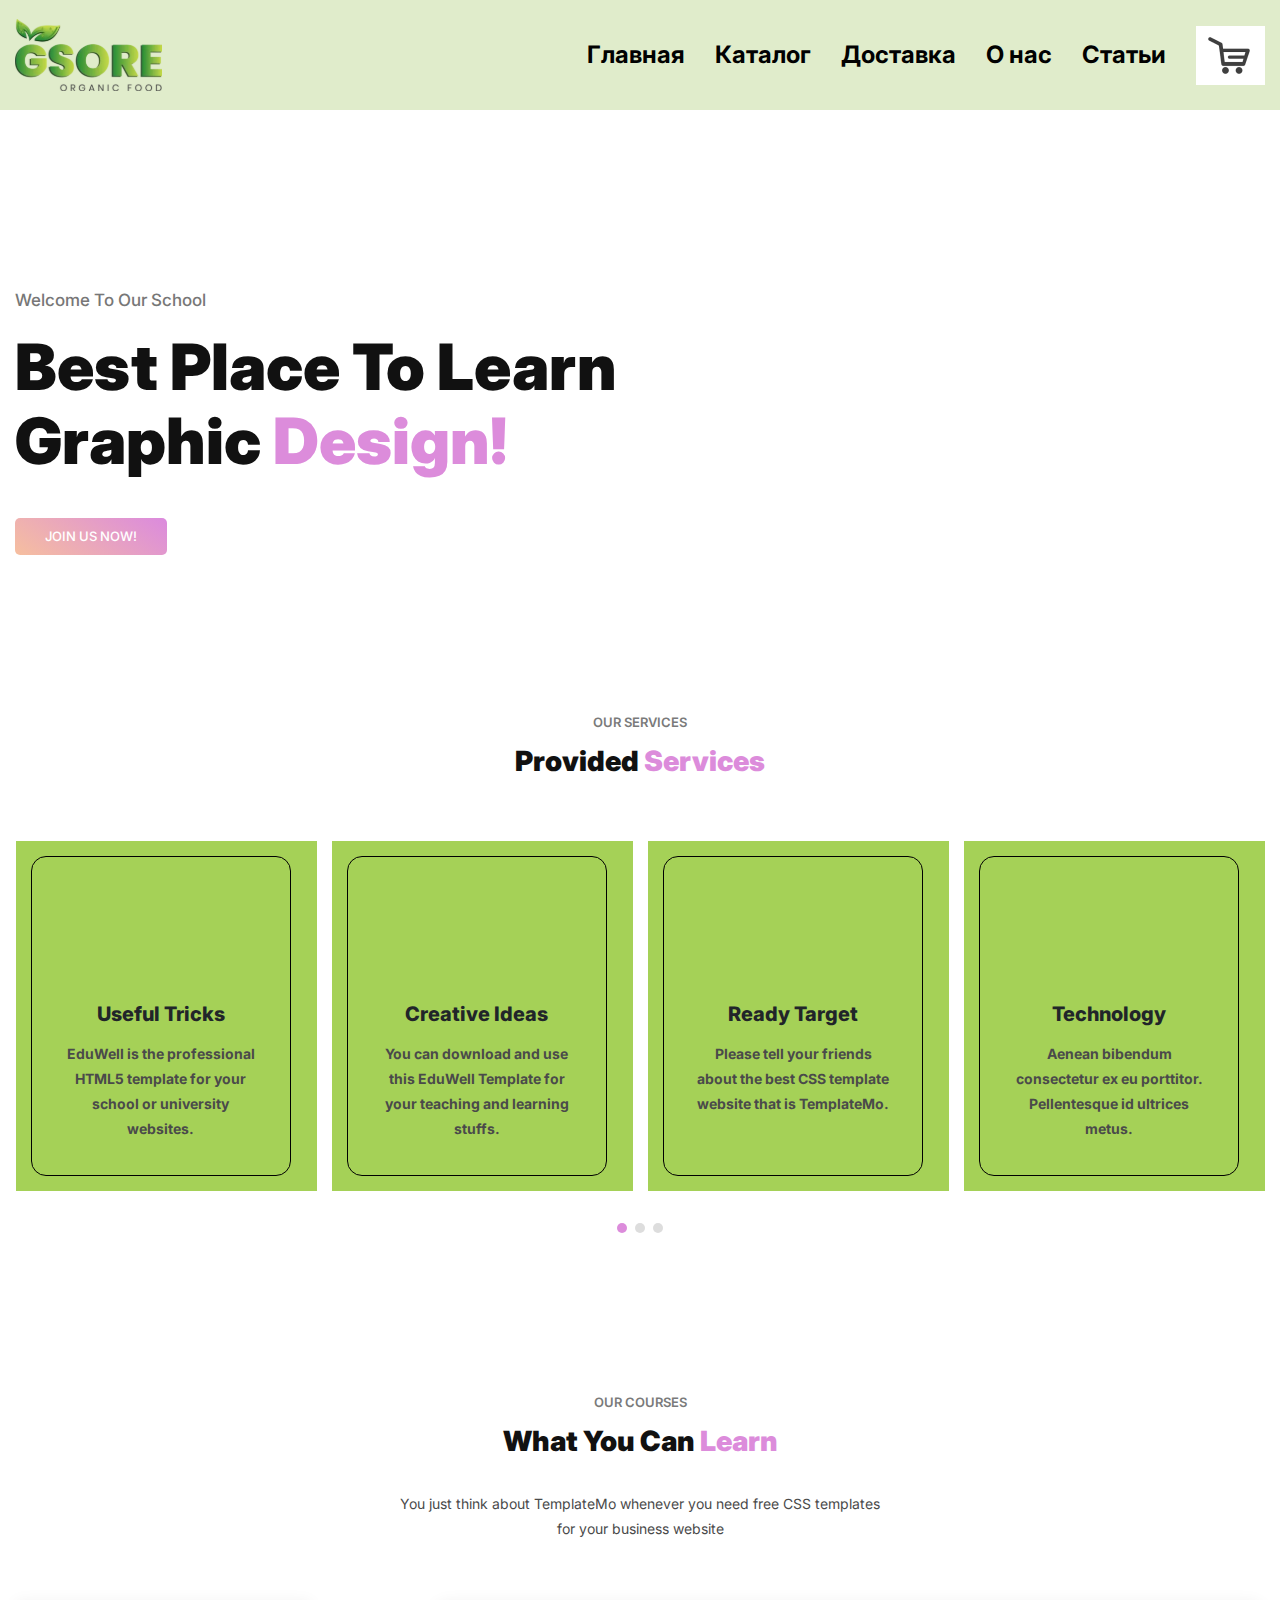
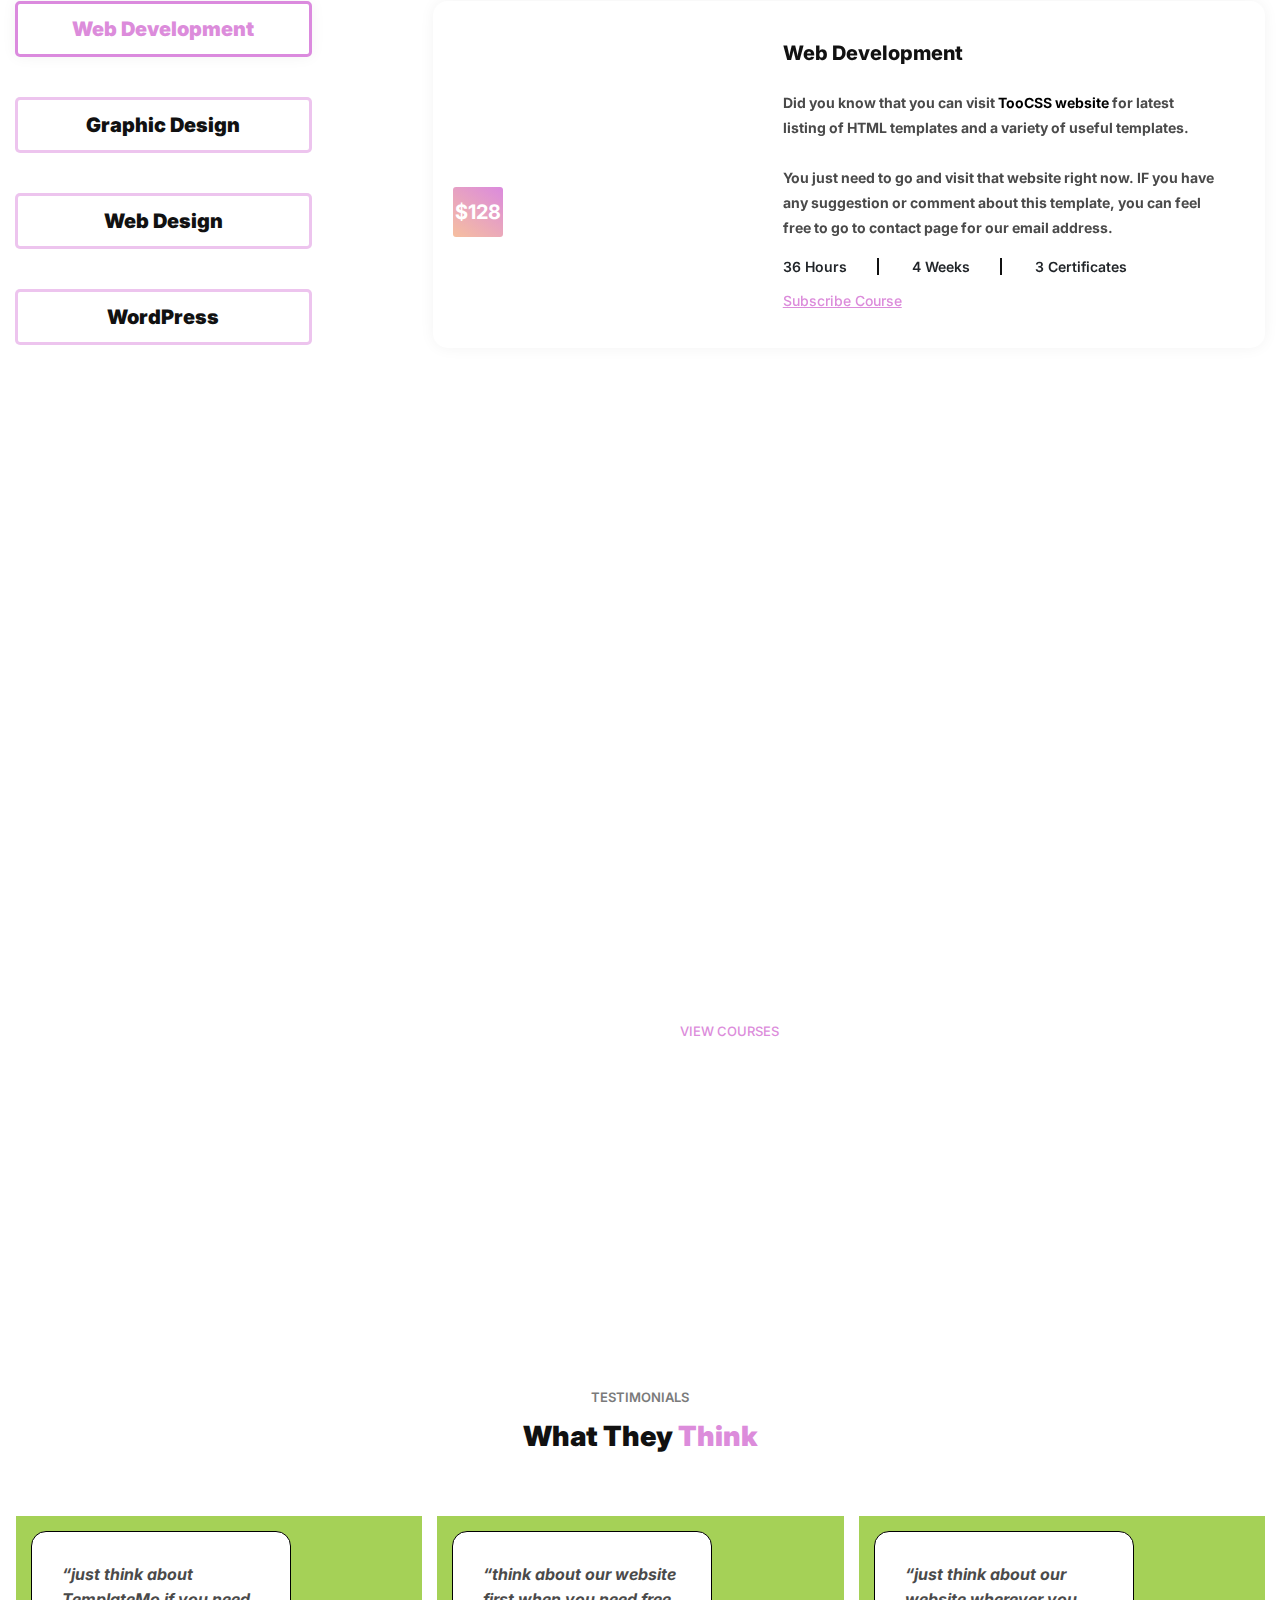
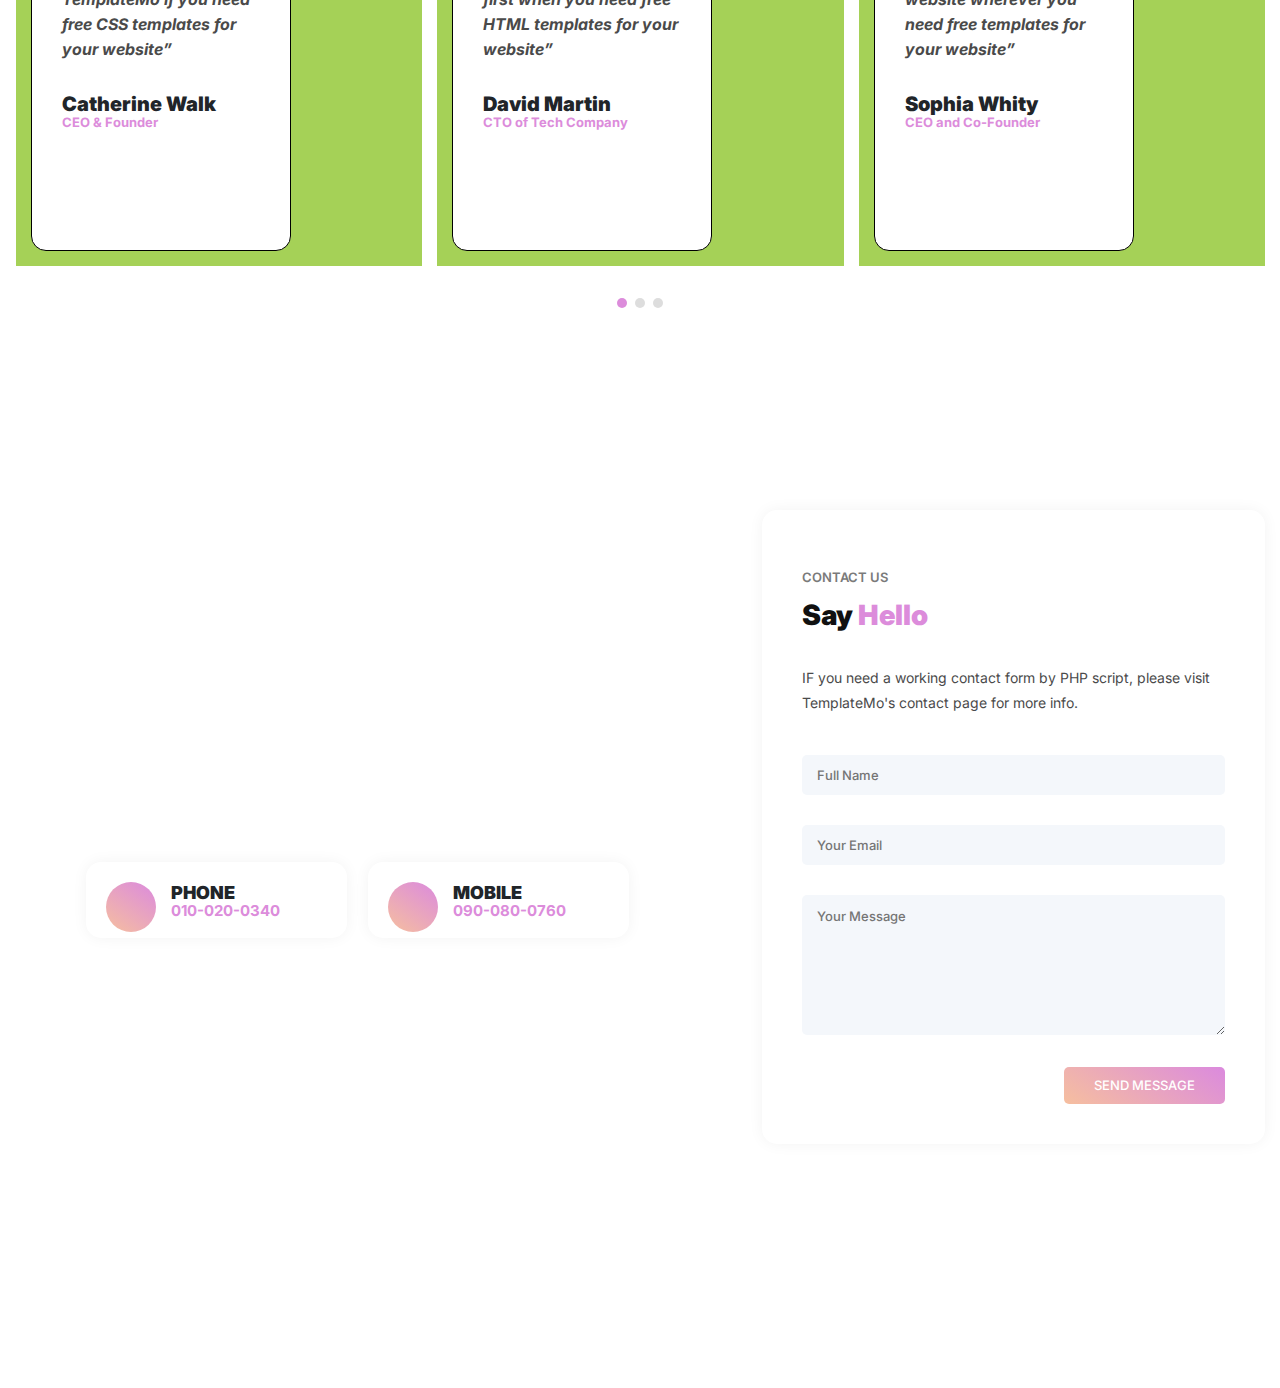
==== commit 44b557ac: "shithead" ====
--- a/src/about_us.html
+++ b/src/about_us.html
@@ -20,6 +20,8 @@
     <link rel="stylesheet" href="css/templatemo-eduwell-style.css">
     <link rel="stylesheet" href="css/owl.css">
     <link rel="stylesheet" href="css/lightbox.css">
+    <link rel="stylesheet" href="css/reset.css">
+    <link rel="stylesheet" href="css/style.css">
 <!--
 
 TemplateMo 573 EduWell
@@ -31,44 +33,29 @@
 
 <body>
 
-
-  <!-- ***** Header Area Start ***** -->
-  <header class="header-area header-sticky">
-      <div class="container">
-          <div class="row">
-              <div class="col-12">
-                  <nav class="main-nav">
-                      <!-- ***** Logo Start ***** -->
-                      <a href="index.html" class="logo">
-                          <img src="assets/images/templatemo-eduwell.png" alt="EduWell Template">
-                      </a>
-                      <!-- ***** Logo End ***** -->
-                      <!-- ***** Menu Start ***** -->
-                      <ul class="nav">
-                          <li class="scroll-to-section"><a href="#top" class="active">Home</a></li>
-                          <li class="scroll-to-section"><a href="#services">Services</a></li>
-                          <li class="scroll-to-section"><a href="#courses">Courses</a></li>
-                          <li class="has-sub">
-                              <a href="javascript:void(0)">Pages</a>
-                              <ul class="sub-menu">
-                                  <li><a href="about-us.html">About Us</a></li>
-                                  <li><a href="our-services.html">Our Services</a></li>
-                                  <li><a href="contact-us.html">Contact Us</a></li>
-                              </ul>
-                          </li>
-                          <li class="scroll-to-section"><a href="#testimonials">Testimonials</a></li> 
-                          <li class="scroll-to-section"><a href="#contact-section">Contact Us</a></li> 
-                      </ul>        
-                      <a class='menu-trigger'>
-                          <span>Menu</span>
-                      </a>
-                      <!-- ***** Menu End ***** -->
-                  </nav>
-              </div>
-          </div>
-      </div>
-  </header>
-  <!-- ***** Header Area End ***** -->
+<header>
+  <div class="container mr_flex">
+      <div class="logo"><svg width="147" height="72" viewBox="0 0 147 72" fill="none" xmlns="http://www.w3.org/2000/svg" xmlns:xlink="http://www.w3.org/1999/xlink">
+          <rect width="147" height="72" fill="url(#pattern0)"/>
+          <defs>
+              <pattern id="pattern0" patternContentUnits="objectBoundingBox" width="1" height="1">
+                  <use xlink:href="#image0_10_17" transform="translate(0 -0.00529543) scale(0.00334448 0.00682832)"/>
+              </pattern>
+              <image id="image0_10_17" width="299" height="148" xlink:href="[data-uri]"/>
+          </defs>
+      </svg>
+      </div>
+      <div class="nav">
+          <a href="index.html" class="nav-text">Главная</a>
+          <a href="catalog.html" class="nav-text">Каталог</a>
+          <a href="#" class="nav-text">Доставка</a>
+          <a href="#" class="nav-text">О нас</a>
+          <a href="news.html" class="nav-text">Статьи</a>
+          <a  href="cart.html" class="nav-cart"><img src="img/cart.png"  class="nav-cart" alt="Oops im sorry">
+          </a>
+      </div>
+  </div>
+</header>
 
   <!-- ***** Main Banner Area Start ***** -->
   <section class="main-banner" id="top">
@@ -503,52 +490,7 @@
     <script src="js/video.js"></script>
     <script src="js/slick-slider.js"></script>
     <script src="js/custom.js"></script>
-    <script>
-        //according to loftblog tut
-        $('.nav li:first').addClass('active');
-
-        var showSection = function showSection(section, isAnimate) {
-          var
-          direction = section.replace(/#/, ''),
-          reqSection = $('.section').filter('[data-section="' + direction + '"]'),
-          reqSectionPos = reqSection.offset().top - 0;
-
-          if (isAnimate) {
-            $('body, html').animate({
-              scrollTop: reqSectionPos },
-            800);
-          } else {
-            $('body, html').scrollTop(reqSectionPos);
-          }
-
-        };
-
-        var checkSection = function checkSection() {
-          $('.section').each(function () {
-            var
-            $this = $(this),
-            topEdge = $this.offset().top - 80,
-            bottomEdge = topEdge + $this.height(),
-            wScroll = $(window).scrollTop();
-            if (topEdge < wScroll && bottomEdge > wScroll) {
-              var
-              currentId = $this.data('section'),
-              reqLink = $('a').filter('[href*=\\#' + currentId + ']');
-              reqLink.closest('li').addClass('active').
-              siblings().removeClass('active');
-            }
-          });
-        };
-
-        $('.main-menu, .responsive-menu, .scroll-to-section').on('click', 'a', function (e) {
-          e.preventDefault();
-          showSection($(this).attr('href'), true);
-        });
-
-        $(window).scroll(function () {
-          checkSection();
-        });
-    </script>
+    
 </body>
 
 </html>--- a/src/css/style.css
+++ b/src/css/style.css
@@ -0,0 +1,516 @@
+@import url('https://fonts.googleapis.com/css2?family=Inter:wght@100;400;800&family=Open+Sans:wght@500&family=Quicksand:wght@600&display=swap');
+*{
+    font-family: "Inter",sans-serif;
+    box-sizing: border-box;
+}
+
+.container {
+    max-width: 1367px;
+    padding: 0 15px;
+    margin: 0 auto;
+}
+
+header{
+    height: 110px;
+    width: 100%;
+    background-color: #E0ECCB;
+}
+
+.mr_flex{
+    display: flex;
+    flex-flow: row wrap;
+    justify-content: space-between;
+}
+
+.logo{
+    width: 147px;
+    height: 72px;
+    align-self: center;
+}
+
+.nav{
+    display: flex;
+    flex-flow: row wrap;
+    justify-content: space-between;
+}
+
+.nav-text{
+    font-weight: bold;
+    color: #010101;
+    font-size: 24px;
+    font-weight: bold;
+    padding-right: 30px;
+    line-height: 110px;
+}
+
+.nav-cart{
+    width: 69px;
+    height: 59px;
+    align-self: center;
+}
+
+.hero{
+    background: url("../img/hero-background.png") 100% 100%/ 100% 100%;
+    height: 901px;
+    width: 100%;
+}
+
+.hero_flex{
+    display: flex;
+    height: 100%;
+    align-items: center;
+    justify-content: flex-start;
+}
+
+.health{
+    font-size: 24px;
+    font-weight: 300;
+    padding-bottom: 14px;
+}
+
+.food{
+    font-size: 64px;
+    font-weight: 300;
+    padding-bottom: 32px;
+}
+
+.buy-now{
+    background-color: #A5D157;
+    border-radius: 50px;
+    width: 296px;
+    height: 74px;
+    font-size: 20px;
+    font-weight: 600;
+    color: white;
+}
+
+.products{
+    margin-top: 58px;
+}
+
+.inf_container{
+    display: flex;
+    flex-flow: row wrap;
+    justify-content: space-between;
+}
+
+.left_part{
+    font-size: 24px;
+    font-weight: 400;
+    color: black;
+    align-self: center;
+}
+
+.right_part{
+    width: 258px;
+    height: 45px;
+    background-color: white;
+    border: 2px #A5D157 solid;
+    color: #A5D157;
+    font-size: 20px;
+    font-weight: 600;
+    border-radius: 40px;
+}
+
+hr{
+    margin-top: 23px;
+    width: 100%;
+    background-color: #000000;
+    height: 1px;
+}
+
+.item-list{
+    display: flex;
+    flex-flow: row wrap;
+    justify-content: space-between;
+}
+
+.w-60prcnt{
+    width: 70%;
+}
+
+.item{
+    margin-top: 53px;
+    width: 260px;
+    height: 320px;
+    border: 1px solid #000000;
+    display: flex;
+    flex-flow: column;
+}
+
+.item1{
+    margin-top: 34px;
+    width: 260px;
+    height: 339px;
+    display: flex;
+    flex-flow: column;
+}
+
+.buy_immediately{
+    background: #A5D157;
+    height: 31px;
+    width: 201px;
+    border-radius: 40px;
+    display: flex;
+    justify-content: center;
+}
+
+.buy_more1_img{
+    width: 27px;
+    height: 23px;
+    margin-top: 4px;
+    margin-left: 4px;
+}
+
+.item_container{
+    display: flex;
+    flex-flow: column;
+    padding: 0 15px 15px 15px;
+}
+
+.item-pic{
+    align-self: center;
+}
+
+.item-text{
+    font-size: 10px;
+}
+
+.item-text1{
+    color: white;
+    font-size: 14px;
+    line-height: 31px;
+}
+
+.item-title-container{
+    padding-top: 23px;
+}
+
+.sale-count{
+    background: black;
+    color: white;
+    width: 44.83px;
+    height: 18.4px;
+    border-radius: 40px;
+    font-size: 10px;
+    text-align: center;
+    line-height: 18.4px;
+    font-weight: 500;
+    margin: 10px 0 0 10px;
+}
+
+.item-pic{
+    width: 216.29px;
+    height: 178.91px;
+}
+
+.weight_price{
+    display: flex;
+    flex-flow: row;
+    justify-content: space-between;
+    padding-top: 8px;
+}
+
+.weight,.old_price{
+    padding-top: 4px;
+}
+
+.old_price,.new_price{
+    padding-right: 5px;
+}
+
+.red{
+    color: red;
+}
+
+.old_price{
+    text-decoration: line-through;
+}
+
+.price{
+    display: flex;
+}
+
+.buy_more{
+    display: flex;
+    flex-flow: row;
+    justify-content: space-between;
+    padding-top: 10px;
+}
+
+.buy_more1{
+    display: flex;
+    justify-content: center;
+    margin-top: 17px;
+}
+
+.more{
+    color: #275CE5;
+    text-decoration: underline;
+    line-height: 20.45px;
+}
+
+.buy{
+    background: #A5D157;
+    border-radius: 40px;
+    width: 89.66px;
+    height: 20.45px;
+}
+
+article{
+    margin-top: 70px;
+    width: 340px;
+}
+
+.articles{
+    margin-top: 55px;
+    padding-bottom: 90px;
+}
+
+.articles_list{
+    display: flex;
+    flex-flow: row wrap;
+    justify-content: space-between;
+}
+
+.arcticle_pic{
+    width: 340px;
+    height: 299px;
+}
+
+.article_title_container{
+    background: #A5D157;
+    height: 72px;
+    display: flex;
+    flex-flow: column;
+}
+
+.article_inf_container{
+    display: flex;
+    flex-flow: row;
+    justify-content: space-between;
+    padding: 12px 5px 0 5px;
+}
+
+.white-big{
+    color: white;
+    font-size: 22px;
+}
+
+.name{
+    padding-top: 7px;
+    align-self: center;
+}
+
+.contacts{
+    height: 383px;
+    background: #E3EECE;
+    margin-top: 20px;
+}
+
+.contacts_flex{
+    height: 100%;
+    display: flex;
+    flex-flow: row;
+}
+
+.contact_title_container{
+    border-right: 1px solid black;
+    align-self: center;
+    height: 283px;
+}
+
+.stay{
+    font-size: 36px;
+    padding-bottom: 27px;
+    padding-top: 93px;
+}
+
+.stay,.description{
+    padding-right: 10px;
+}
+
+.forms{
+    align-self: center;
+    display: flex;
+    flex-flow: column;
+    align-items: center;
+    margin-left: 10%;
+}
+
+
+.email_tel{
+    display: flex;
+    flex-flow: row;
+}
+
+.form_height{
+    height: 30px;
+    width: 250px;
+}
+
+.form_text{
+    color: black;
+    font-weight: 400;
+    font-size: 24px;
+    text-align: center;
+}
+
+.or{
+    padding: 0 18px 0 18px;
+}
+
+.submit_application_{
+    width: 296px;
+    height: 56px;
+    background: #A5D157;
+    color: white;
+    text-align: center;
+    border-radius: 50px;
+}
+
+footer{
+    height: 200px;
+    background: #A5D157;
+}
+
+.footer_flex{
+    height: 100%;
+    width: 100%;
+    display: flex;
+    flex-flow: row;
+    align-items: center;
+    justify-content: space-between;
+}
+
+.footer_flex a:visited{
+    color: white;
+}
+
+.footer_text{
+    font-size: 14px;
+    color: white;
+    padding-top: 12px;
+}
+
+.footer_nav, .footer_catalog, .footer_articles, .footer_mail{
+    display: flex;
+    flex-flow: column;
+}
+
+.href_text{
+    font-size: 24px;
+    color: white;
+}
+
+.lol{
+    padding-top: 10px;
+}
+
+.footer_title{
+    font-size: 24px;
+    font-weight: 700;
+    color: white;
+}
+
+.footer_category, .footer_articlesS{
+    font-size: 20px;
+    color: white;
+    padding-top: 15px;
+}
+
+.footer_mail{
+    justify-self: self-end;
+}
+
+.catalog{
+    margin-top: 60px;
+}
+
+.catalog_title{
+    display: inline-flex;
+    font-size: 36px;
+    font-weight: 600;
+    color: black;
+}
+
+.boston_dynamic{
+    position: absolute;
+    font-size: 14px;
+    font-weight: 400;
+    color: #96A9C8;
+}
+
+.categories_items{
+    padding-top: 30px;
+    display: flex;
+    flex-flow: row ;
+    justify-content: space-between;
+}
+
+.pl-10{
+    padding-left: 10px;
+}
+
+.pt-5{
+    padding-top: 5px;
+}
+
+.fs-24{
+    font-size: 24px;
+}
+
+.fw-600{
+    font-weight: 600;
+}
+
+.fw-500{
+    font-weight: 500;
+}
+
+.vanish{
+    width: 10px;
+}
+
+.num_pages{
+    width: 100%;
+    display: flex;
+    justify-content: center;
+    margin-top: 35px;
+}
+
+.page{
+    padding: 1.5px 2.5px;
+    font-size: 24px;
+    font-weight: 500;
+}
+
+.page:hover{
+    background: #A5D157;
+}
+
+.active{
+    background: #A5D157;
+    font-weight: 700;
+}
+
+.news_title_container{
+    margin-top: 70px;
+}
+
+.news_title{
+    font-size: 36px;
+    font-weight: 600;
+    line-height: 44px;
+    letter-spacing: 0em;
+    text-align: left;
+
+}
+
+.news_hr{
+    margin-top: 0; !important;
+}
+
+.ptb-50{
+    padding: 50px 0;
+}